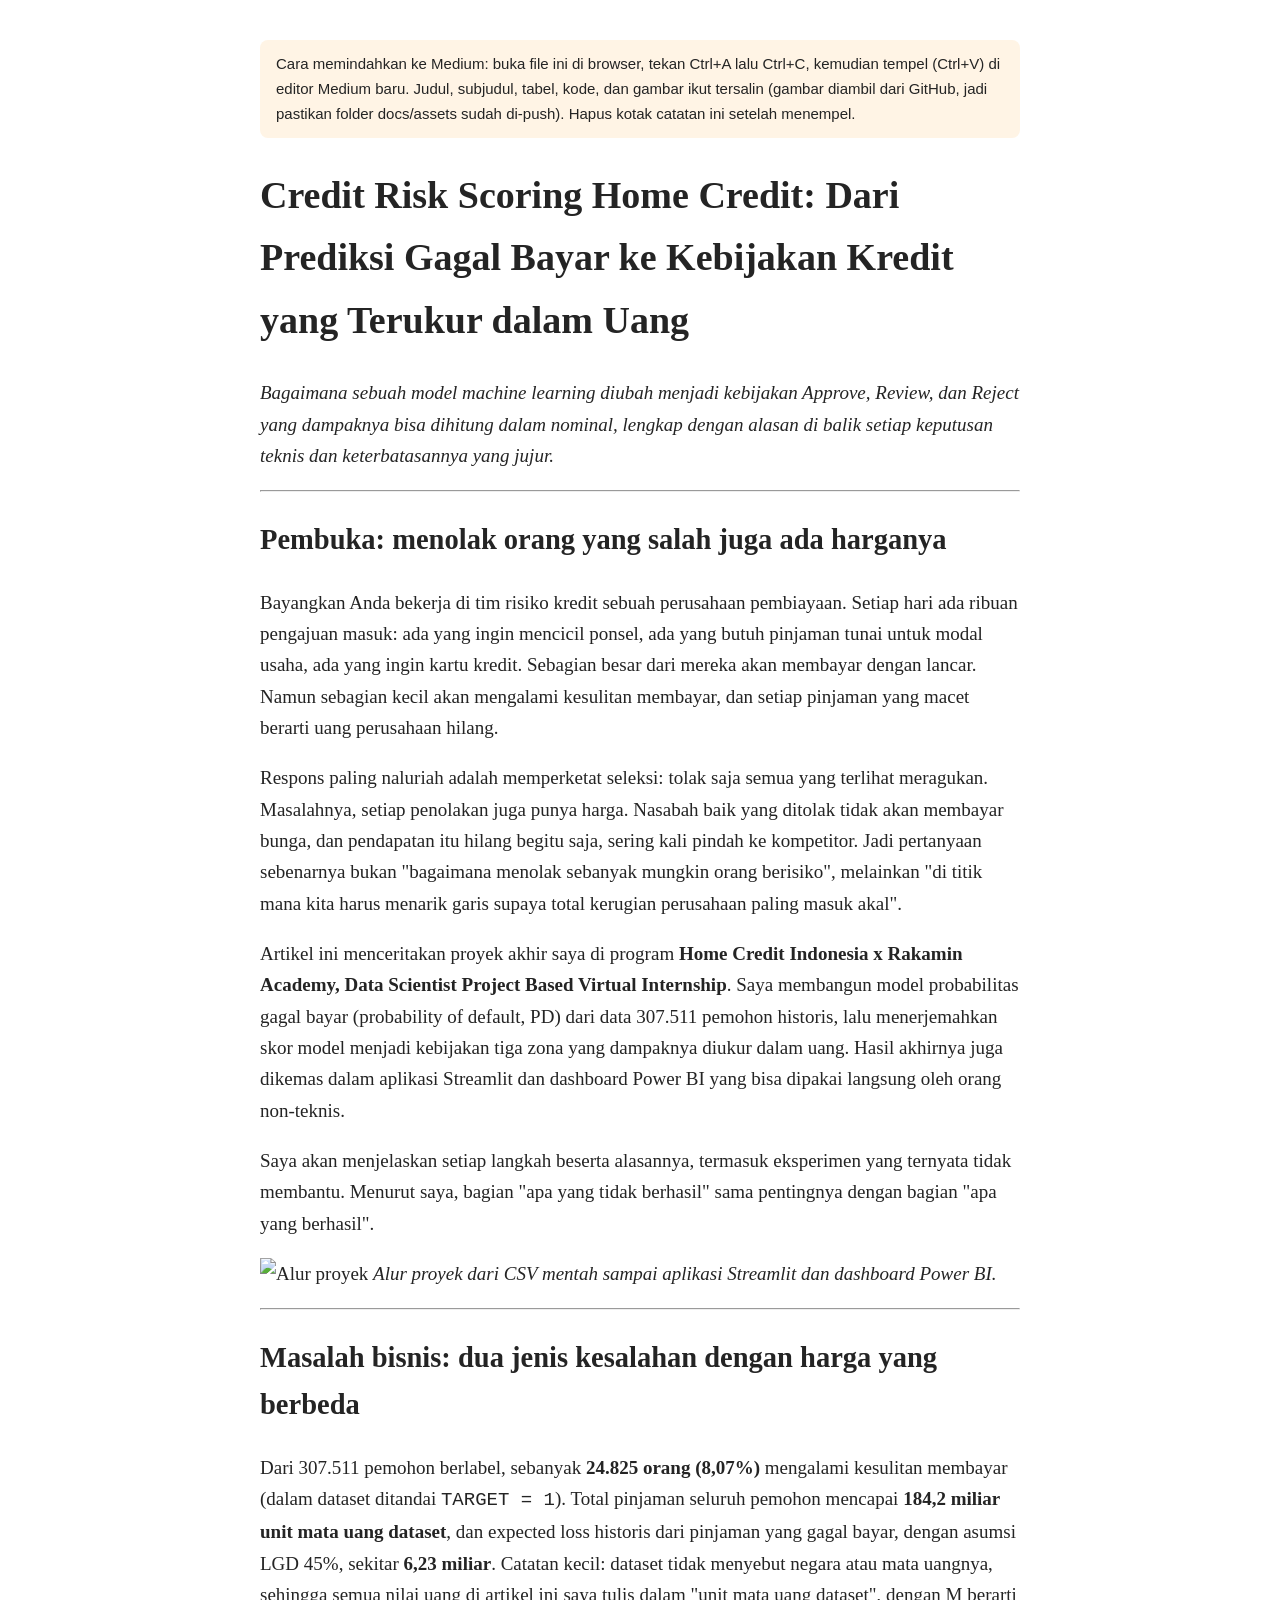
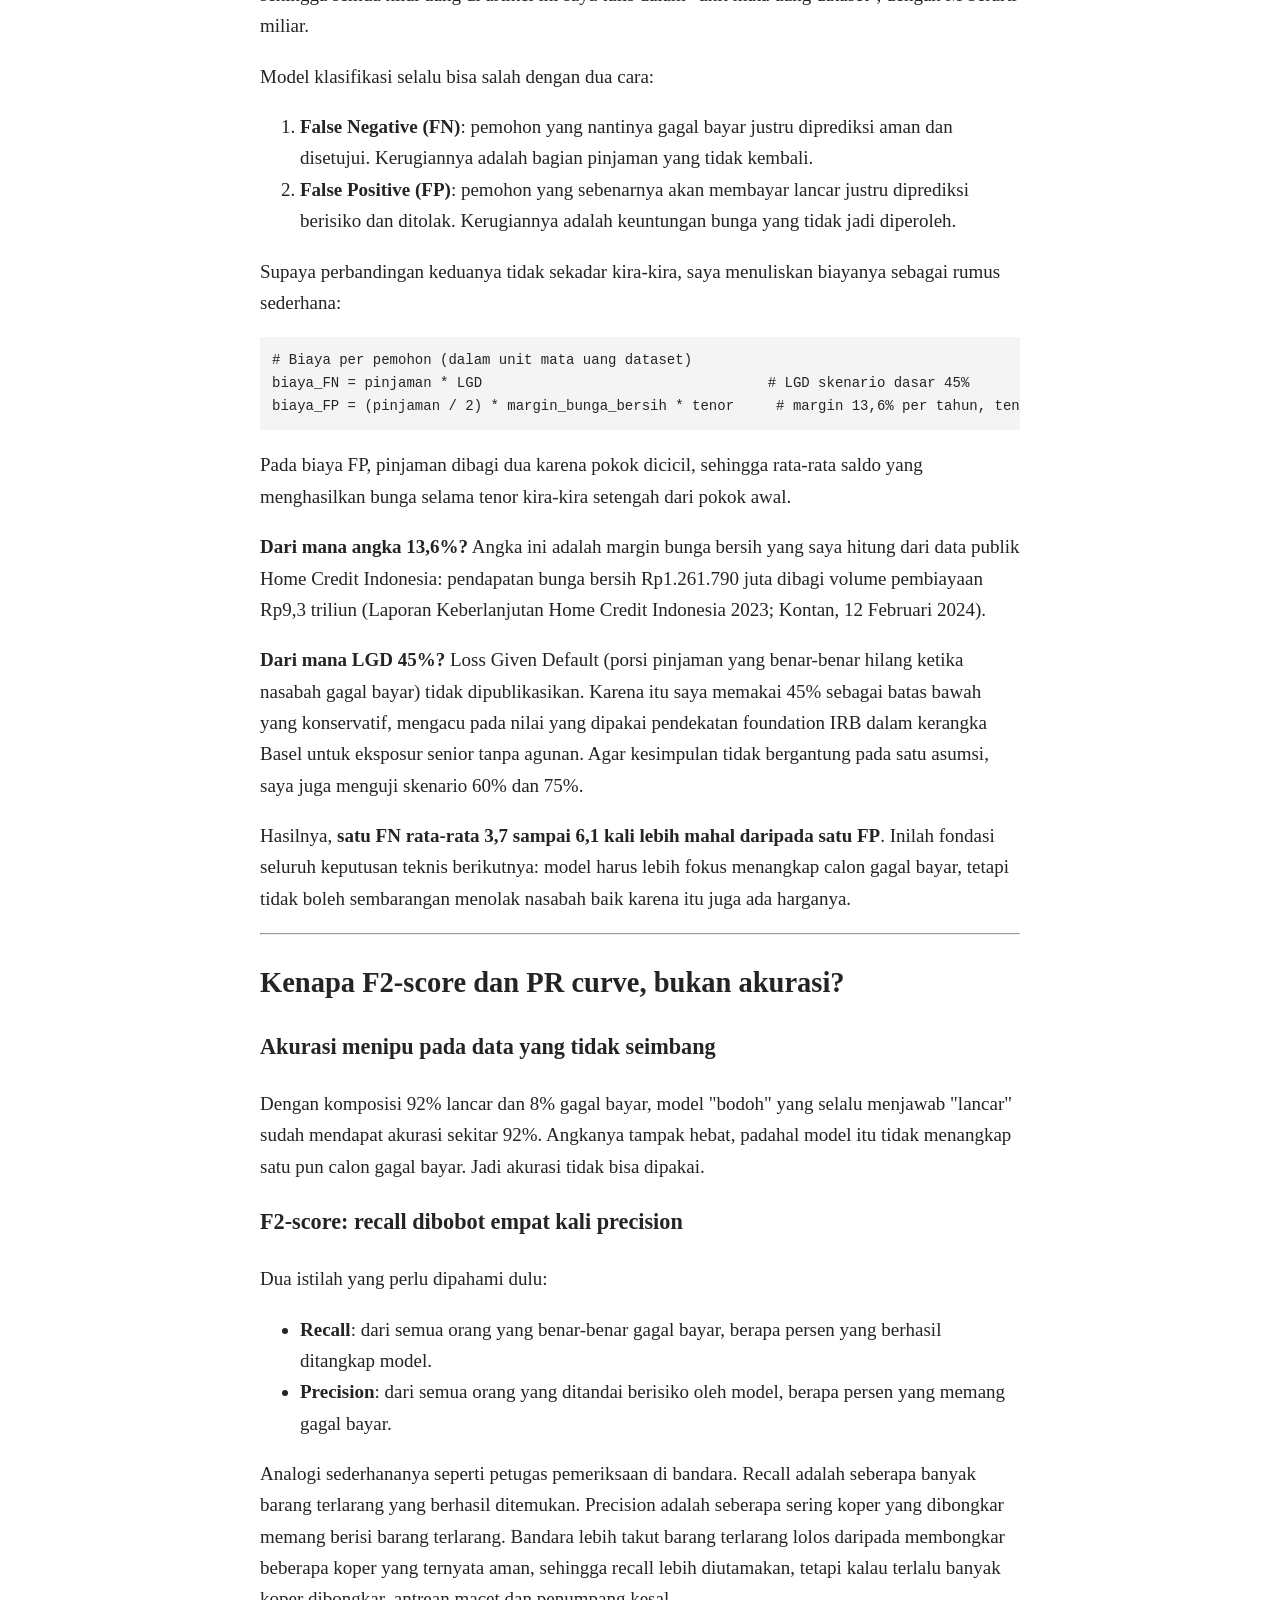
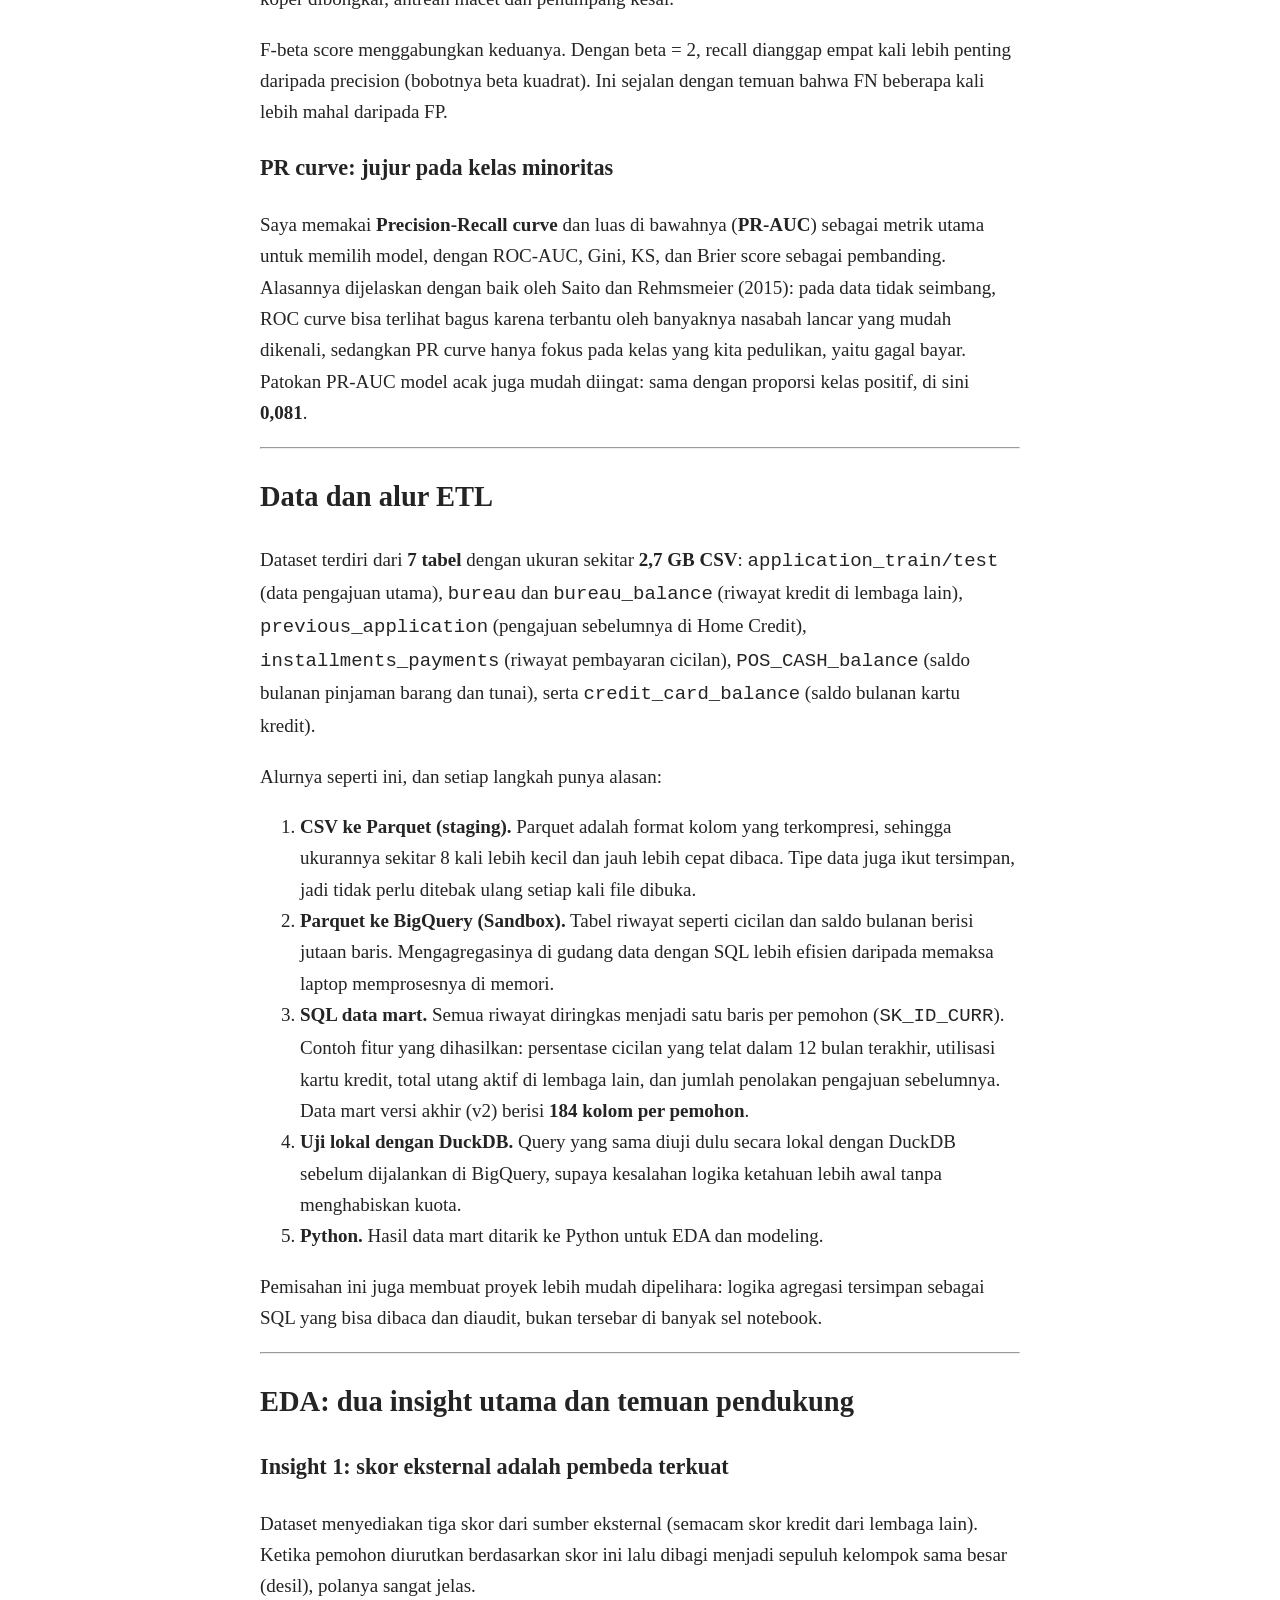
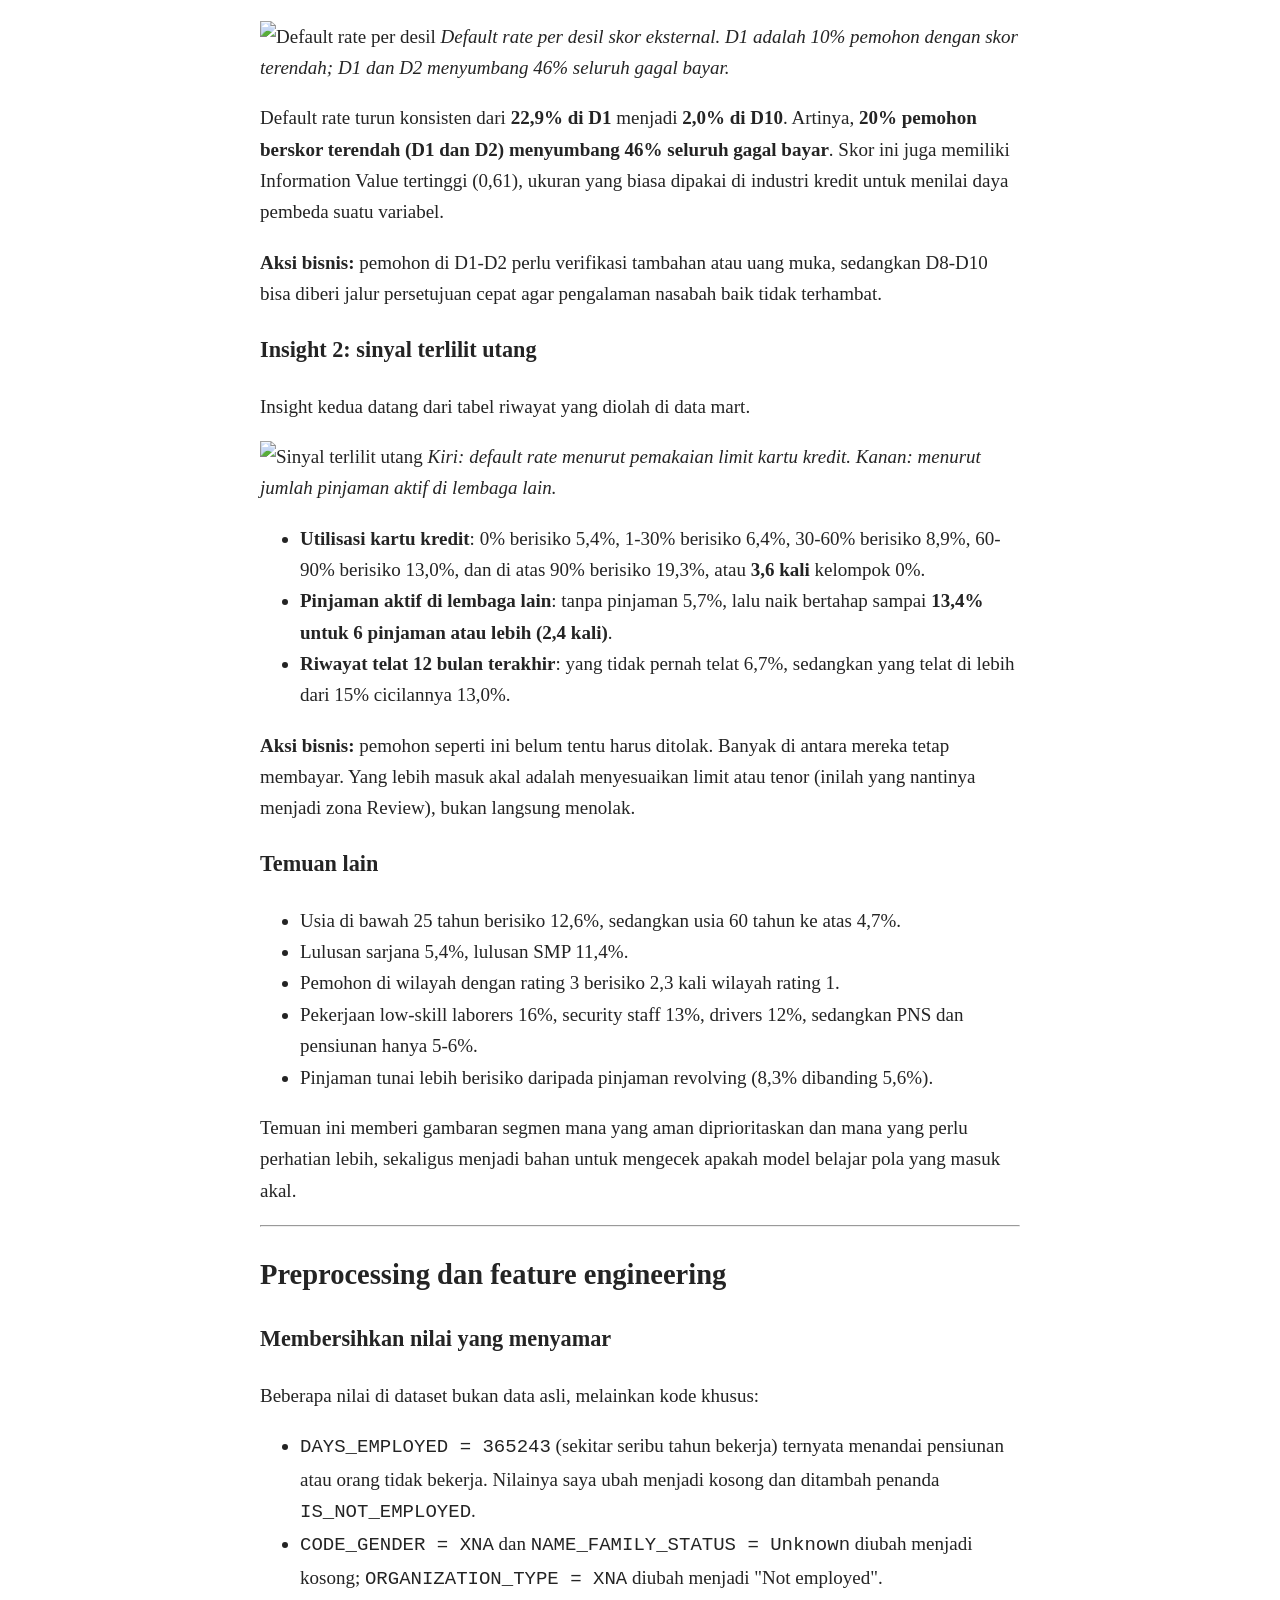
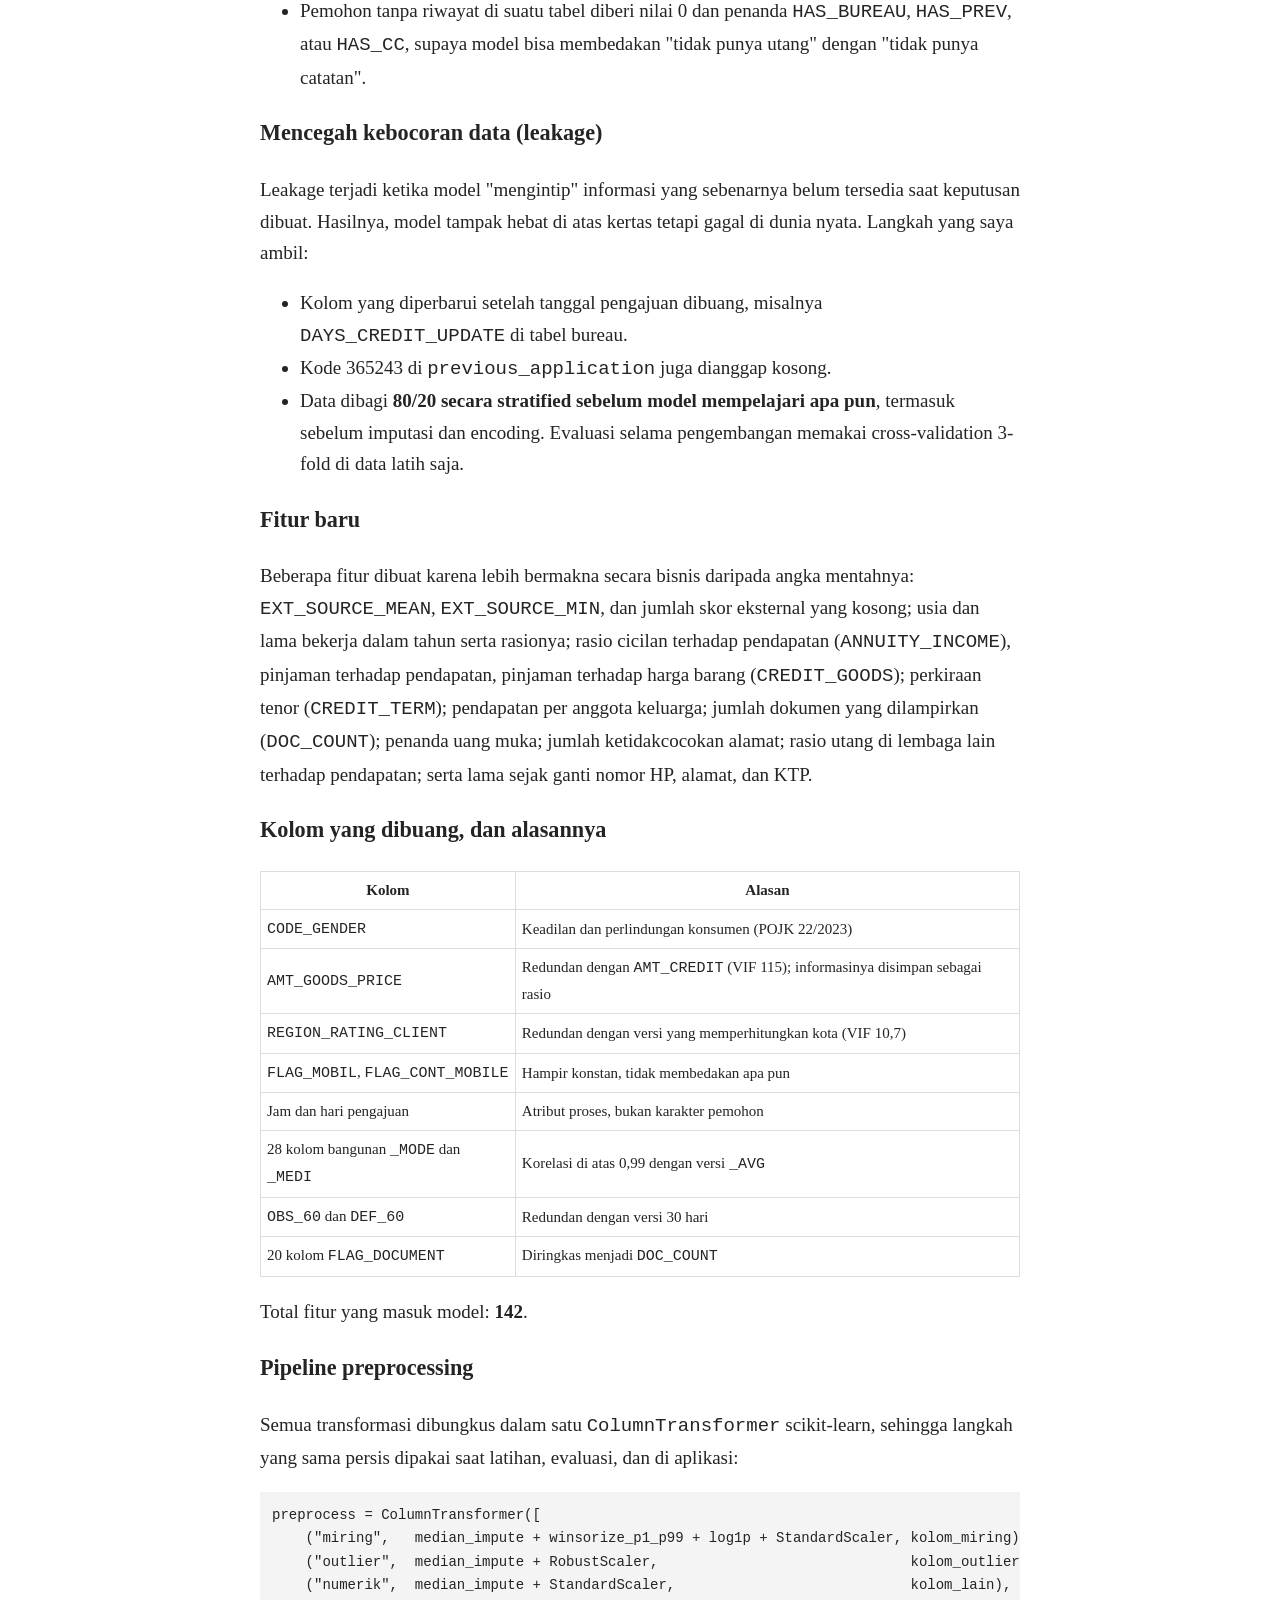
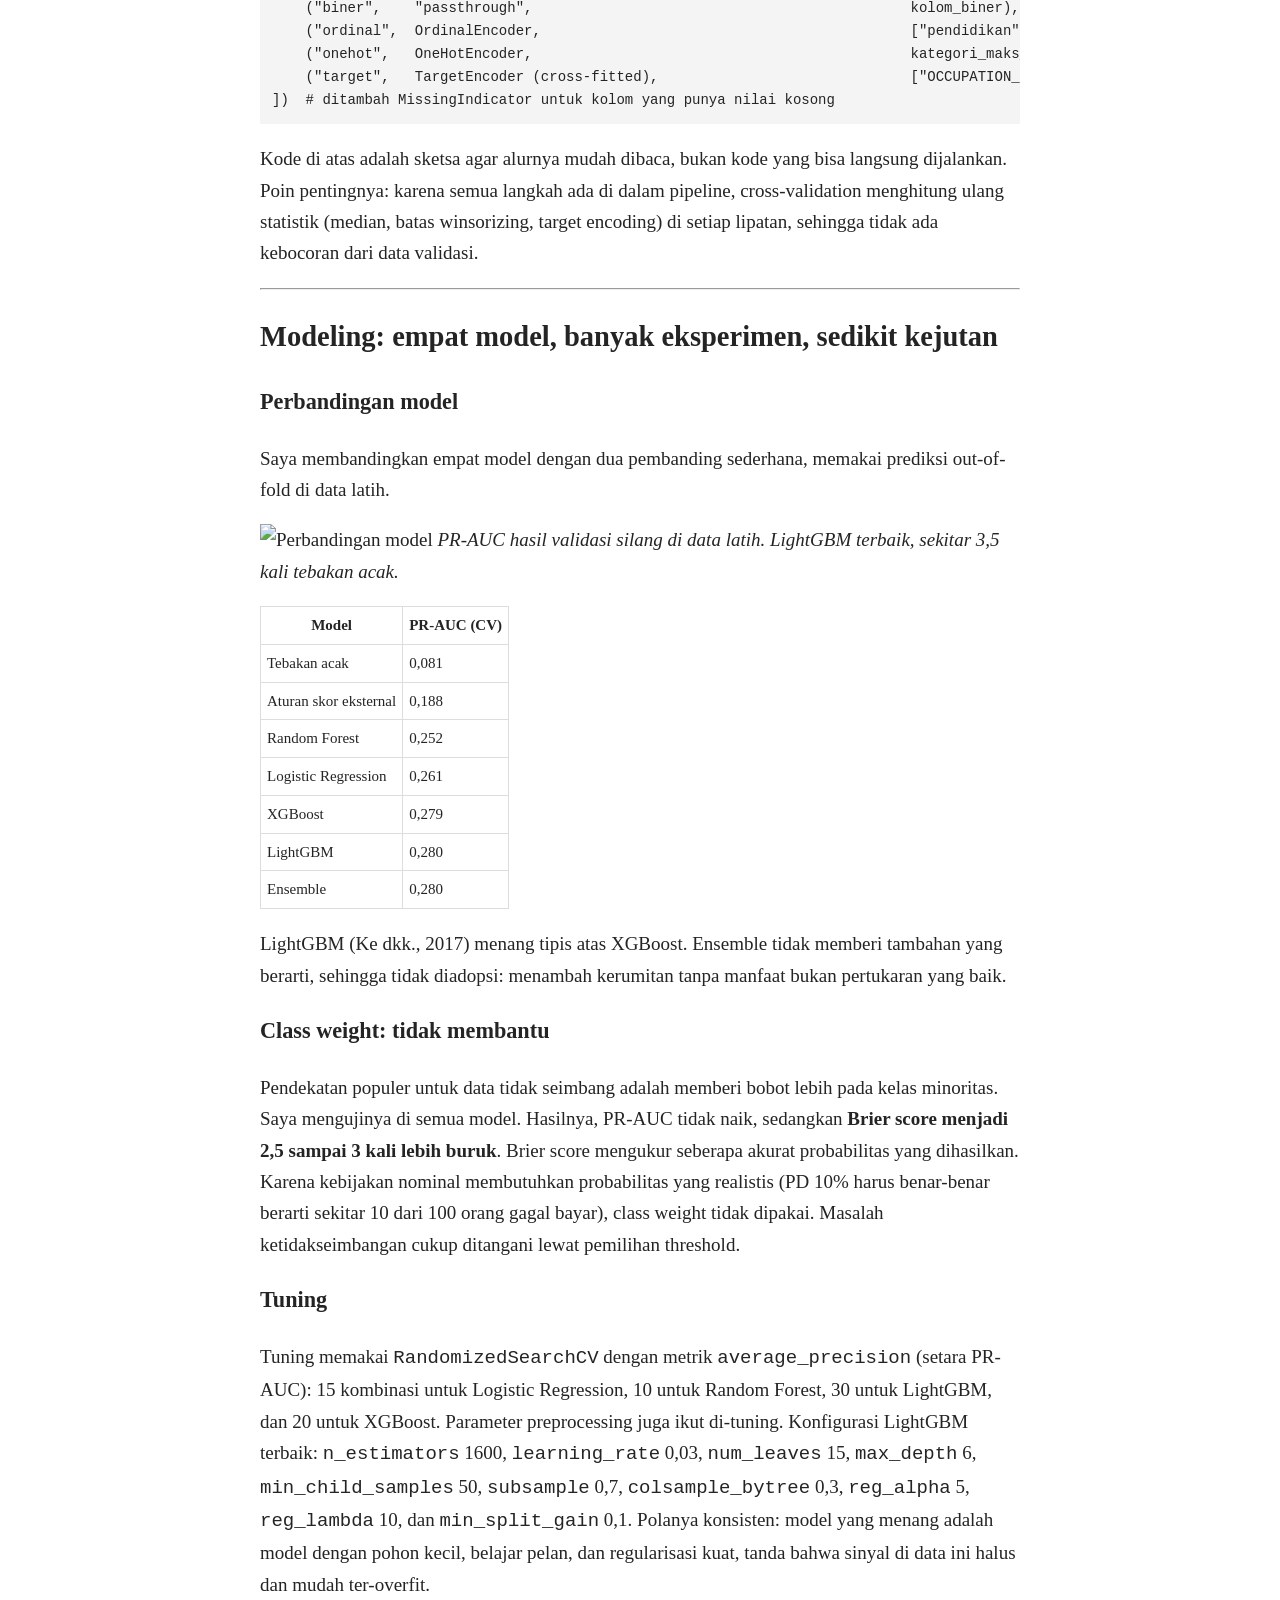
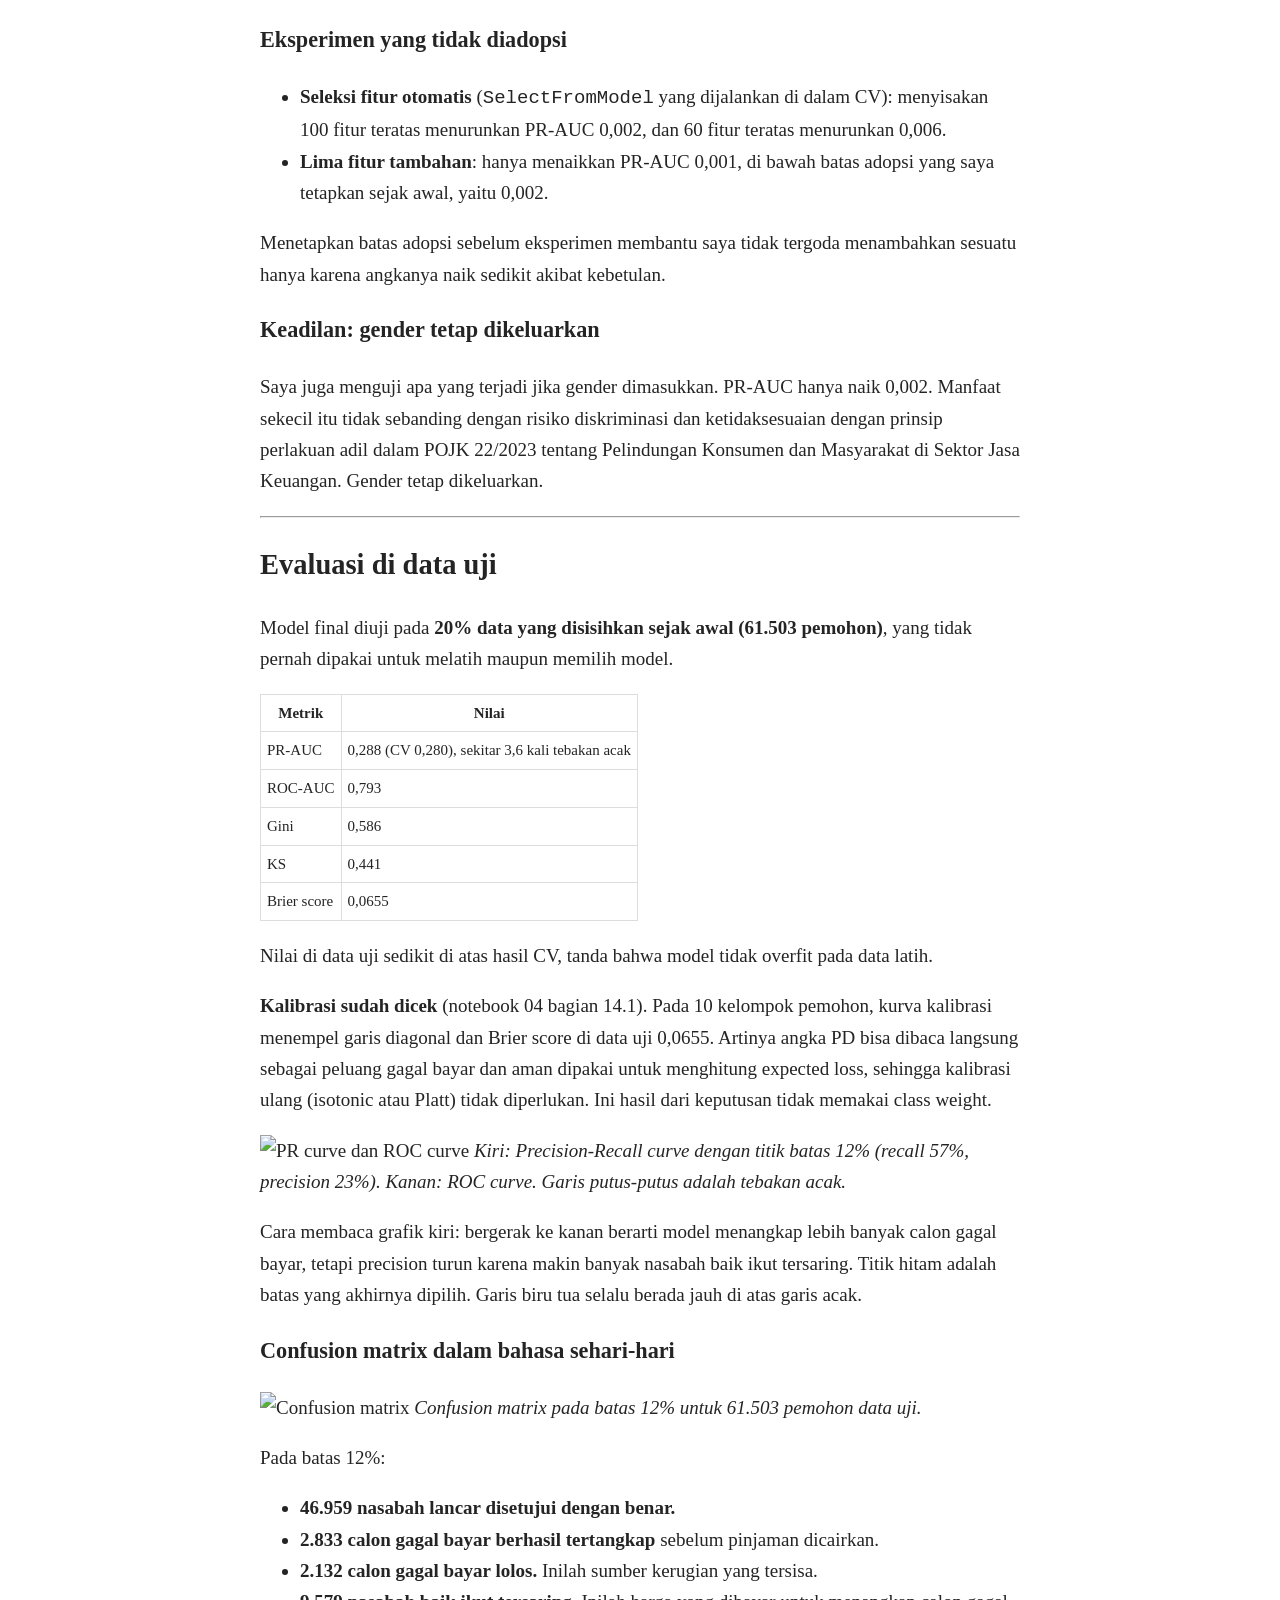
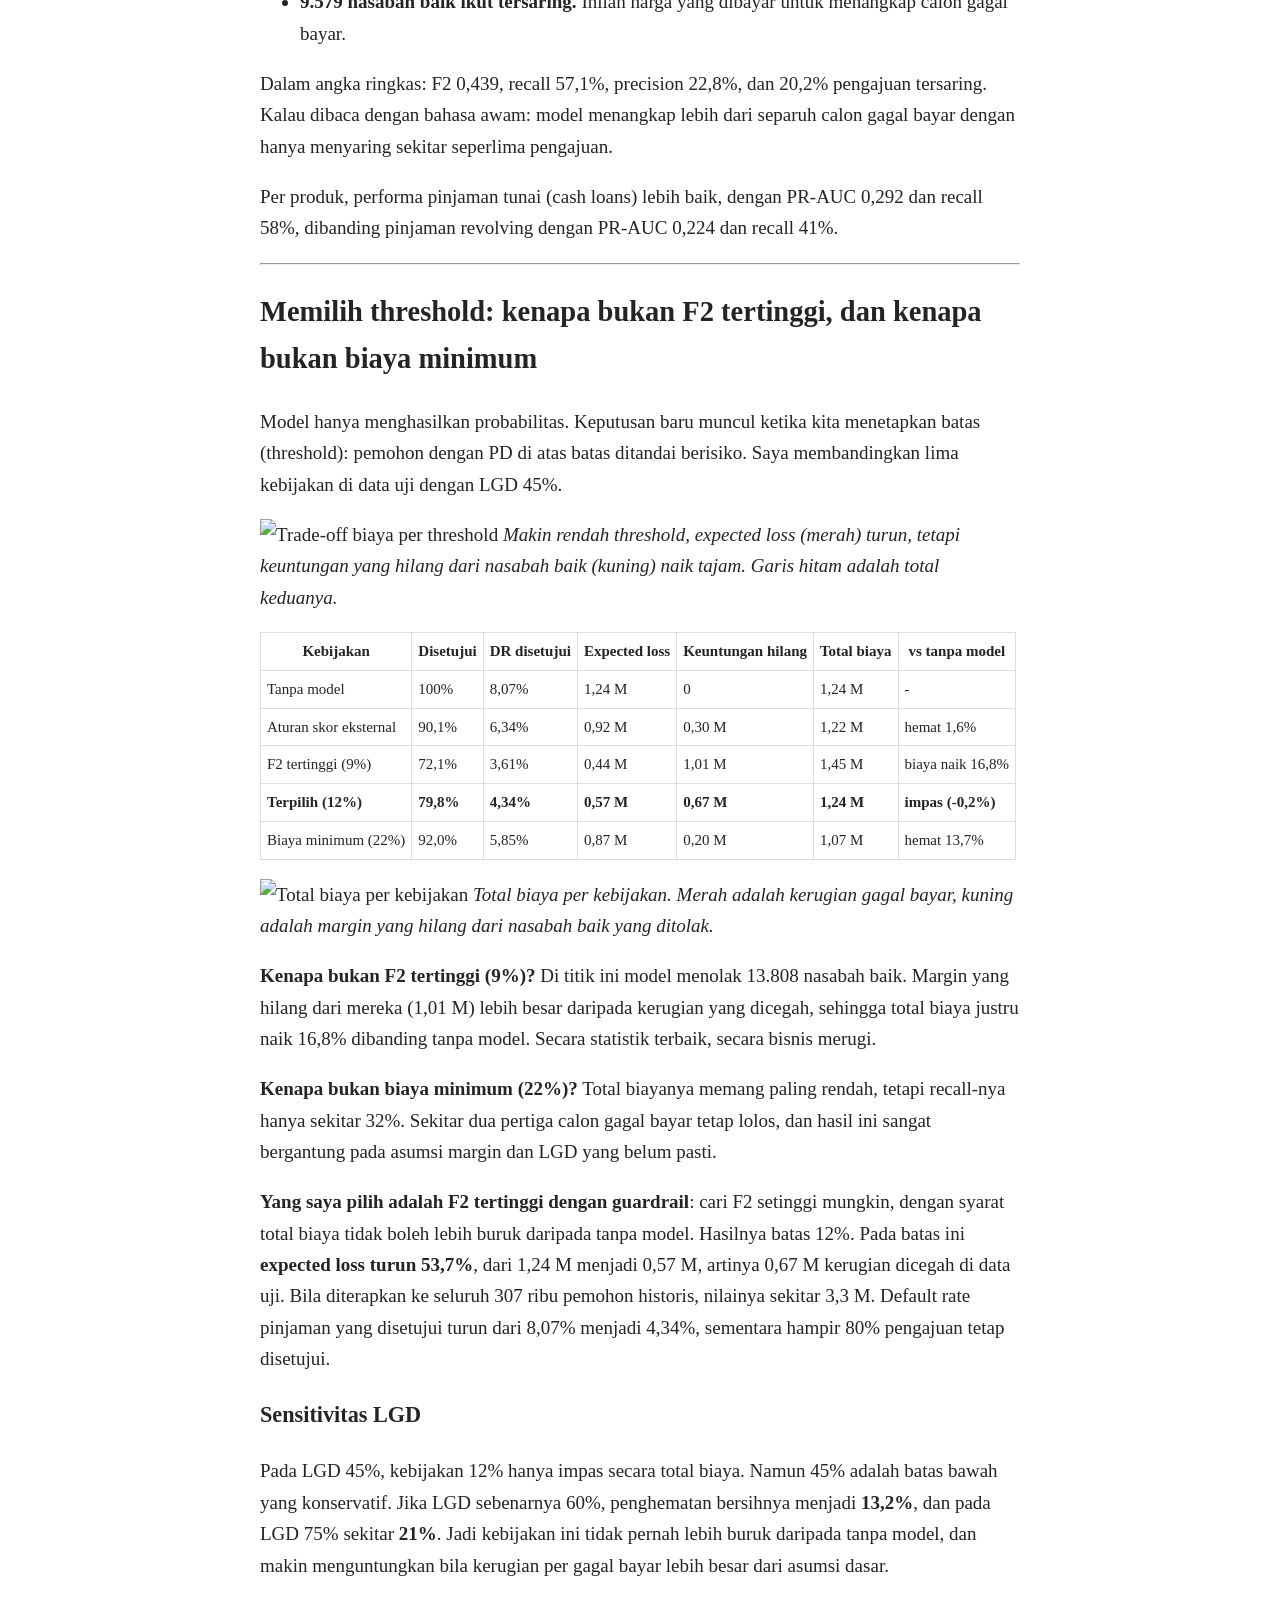
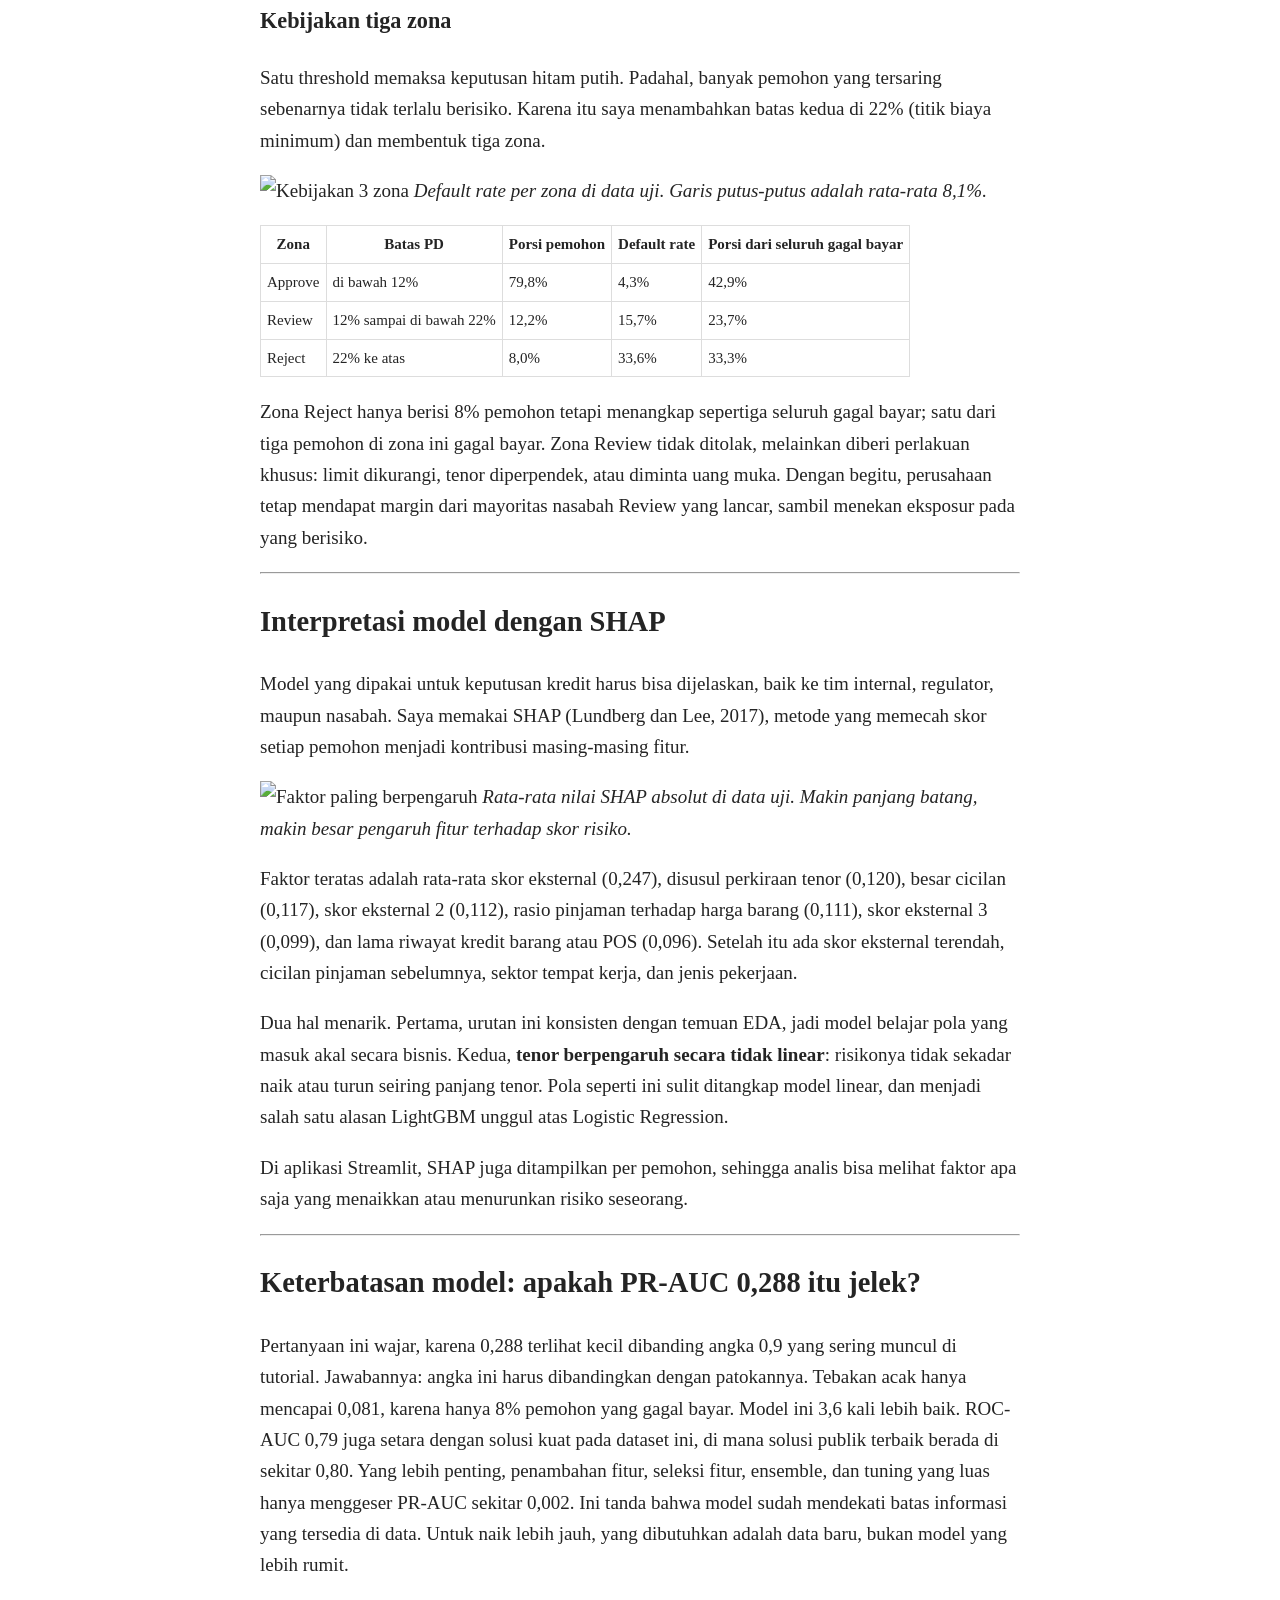
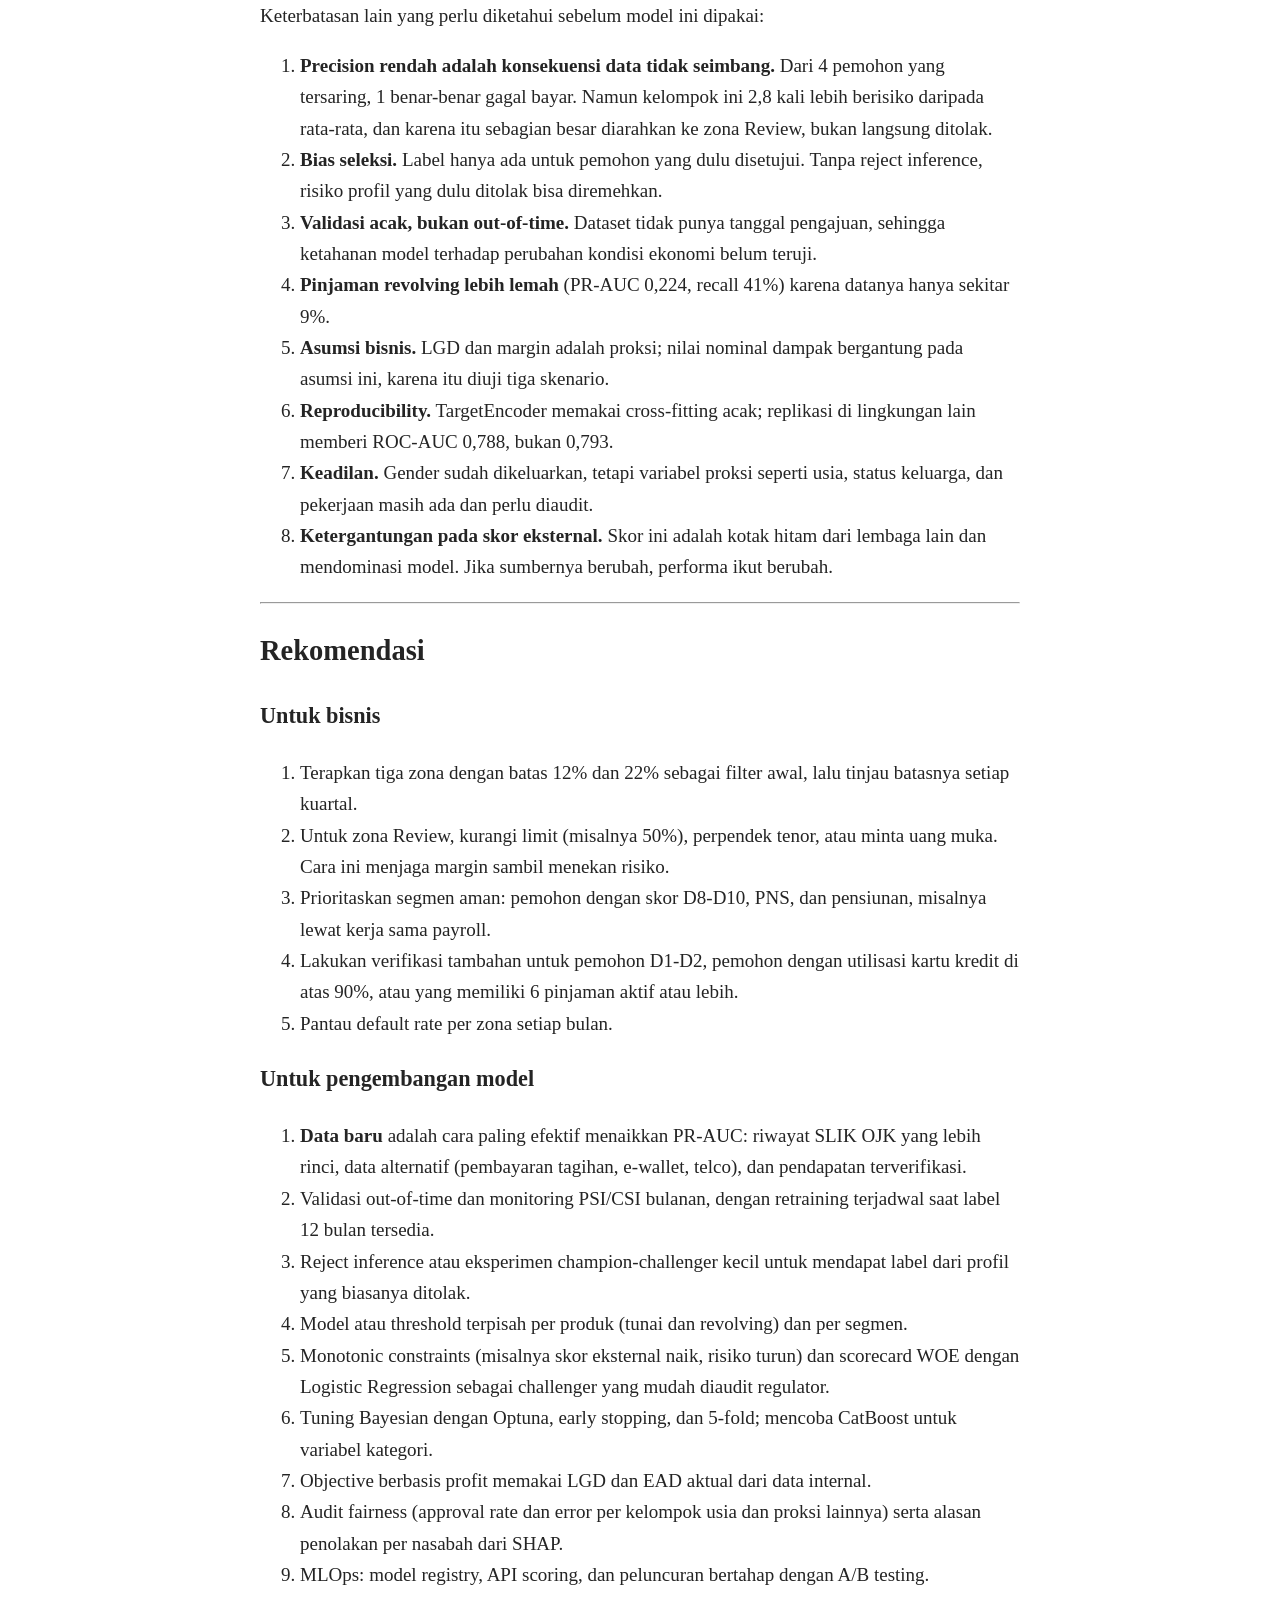
==== docs_build/medium_article.html @ a904c274 "Perbaiki warna visual, kamus istilah, dashboard, dan dokumentasi" ====
<!doctype html><html lang="id"><head><meta charset="utf-8"><meta name="viewport" content="width=device-width,initial-scale=1">
<title>Artikel Medium - Credit Risk Scoring</title><style>body{max-width:760px;margin:40px auto;padding:0 16px;font-family:Georgia,serif;font-size:19px;line-height:1.65;color:#242424}
img{max-width:100%}table{border-collapse:collapse;font-size:15px}td,th{border:1px solid #ddd;padding:6px}pre{background:#f4f4f4;padding:12px;overflow:auto;font-size:14px}
.note{background:#fff4e5;padding:12px 16px;border-radius:8px;font-family:Arial,sans-serif;font-size:15px}</style></head><body>
<div class="note">Cara memindahkan ke Medium: buka file ini di browser, tekan Ctrl+A lalu Ctrl+C, kemudian tempel (Ctrl+V) di editor Medium baru. Judul, subjudul, tabel, kode, dan gambar ikut tersalin (gambar diambil dari GitHub, jadi pastikan folder docs/assets sudah di-push). Hapus kotak catatan ini setelah menempel.</div>
<h1>Credit Risk Scoring Home Credit: Dari Prediksi Gagal Bayar ke Kebijakan Kredit yang Terukur dalam Uang</h1>
<p><em>Bagaimana sebuah model machine learning diubah menjadi kebijakan Approve, Review, dan Reject yang dampaknya bisa dihitung dalam nominal, lengkap dengan alasan di balik setiap keputusan teknis dan keterbatasannya yang jujur.</em></p>
<hr />
<h2>Pembuka: menolak orang yang salah juga ada harganya</h2>
<p>Bayangkan Anda bekerja di tim risiko kredit sebuah perusahaan pembiayaan. Setiap hari ada ribuan pengajuan masuk: ada yang ingin mencicil ponsel, ada yang butuh pinjaman tunai untuk modal usaha, ada yang ingin kartu kredit. Sebagian besar dari mereka akan membayar dengan lancar. Namun sebagian kecil akan mengalami kesulitan membayar, dan setiap pinjaman yang macet berarti uang perusahaan hilang.</p>
<p>Respons paling naluriah adalah memperketat seleksi: tolak saja semua yang terlihat meragukan. Masalahnya, setiap penolakan juga punya harga. Nasabah baik yang ditolak tidak akan membayar bunga, dan pendapatan itu hilang begitu saja, sering kali pindah ke kompetitor. Jadi pertanyaan sebenarnya bukan "bagaimana menolak sebanyak mungkin orang berisiko", melainkan "di titik mana kita harus menarik garis supaya total kerugian perusahaan paling masuk akal".</p>
<p>Artikel ini menceritakan proyek akhir saya di program <strong>Home Credit Indonesia x Rakamin Academy, Data Scientist Project Based Virtual Internship</strong>. Saya membangun model probabilitas gagal bayar (probability of default, PD) dari data 307.511 pemohon historis, lalu menerjemahkan skor model menjadi kebijakan tiga zona yang dampaknya diukur dalam uang. Hasil akhirnya juga dikemas dalam aplikasi Streamlit dan dashboard Power BI yang bisa dipakai langsung oleh orang non-teknis.</p>
<p>Saya akan menjelaskan setiap langkah beserta alasannya, termasuk eksperimen yang ternyata tidak membantu. Menurut saya, bagian "apa yang tidak berhasil" sama pentingnya dengan bagian "apa yang berhasil".</p>
<p><img alt="Alur proyek" src="https://raw.githubusercontent.com/aoramaaulia-collab/home-credit-credit-risk/main/docs/assets/fig_alur.png" />
<em>Alur proyek dari CSV mentah sampai aplikasi Streamlit dan dashboard Power BI.</em></p>
<hr />
<h2>Masalah bisnis: dua jenis kesalahan dengan harga yang berbeda</h2>
<p>Dari 307.511 pemohon berlabel, sebanyak <strong>24.825 orang (8,07%)</strong> mengalami kesulitan membayar (dalam dataset ditandai <code>TARGET = 1</code>). Total pinjaman seluruh pemohon mencapai <strong>184,2 miliar unit mata uang dataset</strong>, dan expected loss historis dari pinjaman yang gagal bayar, dengan asumsi LGD 45%, sekitar <strong>6,23 miliar</strong>. Catatan kecil: dataset tidak menyebut negara atau mata uangnya, sehingga semua nilai uang di artikel ini saya tulis dalam "unit mata uang dataset", dengan M berarti miliar.</p>
<p>Model klasifikasi selalu bisa salah dengan dua cara:</p>
<ol>
<li><strong>False Negative (FN)</strong>: pemohon yang nantinya gagal bayar justru diprediksi aman dan disetujui. Kerugiannya adalah bagian pinjaman yang tidak kembali.</li>
<li><strong>False Positive (FP)</strong>: pemohon yang sebenarnya akan membayar lancar justru diprediksi berisiko dan ditolak. Kerugiannya adalah keuntungan bunga yang tidak jadi diperoleh.</li>
</ol>
<p>Supaya perbandingan keduanya tidak sekadar kira-kira, saya menuliskan biayanya sebagai rumus sederhana:</p>
<pre><code class="language-python"># Biaya per pemohon (dalam unit mata uang dataset)
biaya_FN = pinjaman * LGD                                  # LGD skenario dasar 45%
biaya_FP = (pinjaman / 2) * margin_bunga_bersih * tenor     # margin 13,6% per tahun, tenor dalam tahun
</code></pre>
<p>Pada biaya FP, pinjaman dibagi dua karena pokok dicicil, sehingga rata-rata saldo yang menghasilkan bunga selama tenor kira-kira setengah dari pokok awal.</p>
<p><strong>Dari mana angka 13,6%?</strong> Angka ini adalah margin bunga bersih yang saya hitung dari data publik Home Credit Indonesia: pendapatan bunga bersih Rp1.261.790 juta dibagi volume pembiayaan Rp9,3 triliun (Laporan Keberlanjutan Home Credit Indonesia 2023; Kontan, 12 Februari 2024).</p>
<p><strong>Dari mana LGD 45%?</strong> Loss Given Default (porsi pinjaman yang benar-benar hilang ketika nasabah gagal bayar) tidak dipublikasikan. Karena itu saya memakai 45% sebagai batas bawah yang konservatif, mengacu pada nilai yang dipakai pendekatan foundation IRB dalam kerangka Basel untuk eksposur senior tanpa agunan. Agar kesimpulan tidak bergantung pada satu asumsi, saya juga menguji skenario 60% dan 75%.</p>
<p>Hasilnya, <strong>satu FN rata-rata 3,7 sampai 6,1 kali lebih mahal daripada satu FP</strong>. Inilah fondasi seluruh keputusan teknis berikutnya: model harus lebih fokus menangkap calon gagal bayar, tetapi tidak boleh sembarangan menolak nasabah baik karena itu juga ada harganya.</p>
<hr />
<h2>Kenapa F2-score dan PR curve, bukan akurasi?</h2>
<h3>Akurasi menipu pada data yang tidak seimbang</h3>
<p>Dengan komposisi 92% lancar dan 8% gagal bayar, model "bodoh" yang selalu menjawab "lancar" sudah mendapat akurasi sekitar 92%. Angkanya tampak hebat, padahal model itu tidak menangkap satu pun calon gagal bayar. Jadi akurasi tidak bisa dipakai.</p>
<h3>F2-score: recall dibobot empat kali precision</h3>
<p>Dua istilah yang perlu dipahami dulu:</p>
<ul>
<li><strong>Recall</strong>: dari semua orang yang benar-benar gagal bayar, berapa persen yang berhasil ditangkap model.</li>
<li><strong>Precision</strong>: dari semua orang yang ditandai berisiko oleh model, berapa persen yang memang gagal bayar.</li>
</ul>
<p>Analogi sederhananya seperti petugas pemeriksaan di bandara. Recall adalah seberapa banyak barang terlarang yang berhasil ditemukan. Precision adalah seberapa sering koper yang dibongkar memang berisi barang terlarang. Bandara lebih takut barang terlarang lolos daripada membongkar beberapa koper yang ternyata aman, sehingga recall lebih diutamakan, tetapi kalau terlalu banyak koper dibongkar, antrean macet dan penumpang kesal.</p>
<p>F-beta score menggabungkan keduanya. Dengan beta = 2, recall dianggap empat kali lebih penting daripada precision (bobotnya beta kuadrat). Ini sejalan dengan temuan bahwa FN beberapa kali lebih mahal daripada FP.</p>
<h3>PR curve: jujur pada kelas minoritas</h3>
<p>Saya memakai <strong>Precision-Recall curve</strong> dan luas di bawahnya (<strong>PR-AUC</strong>) sebagai metrik utama untuk memilih model, dengan ROC-AUC, Gini, KS, dan Brier score sebagai pembanding. Alasannya dijelaskan dengan baik oleh Saito dan Rehmsmeier (2015): pada data tidak seimbang, ROC curve bisa terlihat bagus karena terbantu oleh banyaknya nasabah lancar yang mudah dikenali, sedangkan PR curve hanya fokus pada kelas yang kita pedulikan, yaitu gagal bayar. Patokan PR-AUC model acak juga mudah diingat: sama dengan proporsi kelas positif, di sini <strong>0,081</strong>.</p>
<hr />
<h2>Data dan alur ETL</h2>
<p>Dataset terdiri dari <strong>7 tabel</strong> dengan ukuran sekitar <strong>2,7 GB CSV</strong>: <code>application_train/test</code> (data pengajuan utama), <code>bureau</code> dan <code>bureau_balance</code> (riwayat kredit di lembaga lain), <code>previous_application</code> (pengajuan sebelumnya di Home Credit), <code>installments_payments</code> (riwayat pembayaran cicilan), <code>POS_CASH_balance</code> (saldo bulanan pinjaman barang dan tunai), serta <code>credit_card_balance</code> (saldo bulanan kartu kredit).</p>
<p>Alurnya seperti ini, dan setiap langkah punya alasan:</p>
<ol>
<li><strong>CSV ke Parquet (staging).</strong> Parquet adalah format kolom yang terkompresi, sehingga ukurannya sekitar 8 kali lebih kecil dan jauh lebih cepat dibaca. Tipe data juga ikut tersimpan, jadi tidak perlu ditebak ulang setiap kali file dibuka.</li>
<li><strong>Parquet ke BigQuery (Sandbox).</strong> Tabel riwayat seperti cicilan dan saldo bulanan berisi jutaan baris. Mengagregasinya di gudang data dengan SQL lebih efisien daripada memaksa laptop memprosesnya di memori.</li>
<li><strong>SQL data mart.</strong> Semua riwayat diringkas menjadi satu baris per pemohon (<code>SK_ID_CURR</code>). Contoh fitur yang dihasilkan: persentase cicilan yang telat dalam 12 bulan terakhir, utilisasi kartu kredit, total utang aktif di lembaga lain, dan jumlah penolakan pengajuan sebelumnya. Data mart versi akhir (v2) berisi <strong>184 kolom per pemohon</strong>.</li>
<li><strong>Uji lokal dengan DuckDB.</strong> Query yang sama diuji dulu secara lokal dengan DuckDB sebelum dijalankan di BigQuery, supaya kesalahan logika ketahuan lebih awal tanpa menghabiskan kuota.</li>
<li><strong>Python.</strong> Hasil data mart ditarik ke Python untuk EDA dan modeling.</li>
</ol>
<p>Pemisahan ini juga membuat proyek lebih mudah dipelihara: logika agregasi tersimpan sebagai SQL yang bisa dibaca dan diaudit, bukan tersebar di banyak sel notebook.</p>
<hr />
<h2>EDA: dua insight utama dan temuan pendukung</h2>
<h3>Insight 1: skor eksternal adalah pembeda terkuat</h3>
<p>Dataset menyediakan tiga skor dari sumber eksternal (semacam skor kredit dari lembaga lain). Ketika pemohon diurutkan berdasarkan skor ini lalu dibagi menjadi sepuluh kelompok sama besar (desil), polanya sangat jelas.</p>
<p><img alt="Default rate per desil" src="https://raw.githubusercontent.com/aoramaaulia-collab/home-credit-credit-risk/main/docs/assets/fig_desil.png" />
<em>Default rate per desil skor eksternal. D1 adalah 10% pemohon dengan skor terendah; D1 dan D2 menyumbang 46% seluruh gagal bayar.</em></p>
<p>Default rate turun konsisten dari <strong>22,9% di D1</strong> menjadi <strong>2,0% di D10</strong>. Artinya, <strong>20% pemohon berskor terendah (D1 dan D2) menyumbang 46% seluruh gagal bayar</strong>. Skor ini juga memiliki Information Value tertinggi (0,61), ukuran yang biasa dipakai di industri kredit untuk menilai daya pembeda suatu variabel.</p>
<p><strong>Aksi bisnis:</strong> pemohon di D1-D2 perlu verifikasi tambahan atau uang muka, sedangkan D8-D10 bisa diberi jalur persetujuan cepat agar pengalaman nasabah baik tidak terhambat.</p>
<h3>Insight 2: sinyal terlilit utang</h3>
<p>Insight kedua datang dari tabel riwayat yang diolah di data mart.</p>
<p><img alt="Sinyal terlilit utang" src="https://raw.githubusercontent.com/aoramaaulia-collab/home-credit-credit-risk/main/docs/assets/fig_utang.png" />
<em>Kiri: default rate menurut pemakaian limit kartu kredit. Kanan: menurut jumlah pinjaman aktif di lembaga lain.</em></p>
<ul>
<li><strong>Utilisasi kartu kredit</strong>: 0% berisiko 5,4%, 1-30% berisiko 6,4%, 30-60% berisiko 8,9%, 60-90% berisiko 13,0%, dan di atas 90% berisiko 19,3%, atau <strong>3,6 kali</strong> kelompok 0%.</li>
<li><strong>Pinjaman aktif di lembaga lain</strong>: tanpa pinjaman 5,7%, lalu naik bertahap sampai <strong>13,4% untuk 6 pinjaman atau lebih (2,4 kali)</strong>.</li>
<li><strong>Riwayat telat 12 bulan terakhir</strong>: yang tidak pernah telat 6,7%, sedangkan yang telat di lebih dari 15% cicilannya 13,0%.</li>
</ul>
<p><strong>Aksi bisnis:</strong> pemohon seperti ini belum tentu harus ditolak. Banyak di antara mereka tetap membayar. Yang lebih masuk akal adalah menyesuaikan limit atau tenor (inilah yang nantinya menjadi zona Review), bukan langsung menolak.</p>
<h3>Temuan lain</h3>
<ul>
<li>Usia di bawah 25 tahun berisiko 12,6%, sedangkan usia 60 tahun ke atas 4,7%.</li>
<li>Lulusan sarjana 5,4%, lulusan SMP 11,4%.</li>
<li>Pemohon di wilayah dengan rating 3 berisiko 2,3 kali wilayah rating 1.</li>
<li>Pekerjaan low-skill laborers 16%, security staff 13%, drivers 12%, sedangkan PNS dan pensiunan hanya 5-6%.</li>
<li>Pinjaman tunai lebih berisiko daripada pinjaman revolving (8,3% dibanding 5,6%).</li>
</ul>
<p>Temuan ini memberi gambaran segmen mana yang aman diprioritaskan dan mana yang perlu perhatian lebih, sekaligus menjadi bahan untuk mengecek apakah model belajar pola yang masuk akal.</p>
<hr />
<h2>Preprocessing dan feature engineering</h2>
<h3>Membersihkan nilai yang menyamar</h3>
<p>Beberapa nilai di dataset bukan data asli, melainkan kode khusus:</p>
<ul>
<li><code>DAYS_EMPLOYED = 365243</code> (sekitar seribu tahun bekerja) ternyata menandai pensiunan atau orang tidak bekerja. Nilainya saya ubah menjadi kosong dan ditambah penanda <code>IS_NOT_EMPLOYED</code>.</li>
<li><code>CODE_GENDER = XNA</code> dan <code>NAME_FAMILY_STATUS = Unknown</code> diubah menjadi kosong; <code>ORGANIZATION_TYPE = XNA</code> diubah menjadi "Not employed".</li>
<li>Pemohon tanpa riwayat di suatu tabel diberi nilai 0 dan penanda <code>HAS_BUREAU</code>, <code>HAS_PREV</code>, atau <code>HAS_CC</code>, supaya model bisa membedakan "tidak punya utang" dengan "tidak punya catatan".</li>
</ul>
<h3>Mencegah kebocoran data (leakage)</h3>
<p>Leakage terjadi ketika model "mengintip" informasi yang sebenarnya belum tersedia saat keputusan dibuat. Hasilnya, model tampak hebat di atas kertas tetapi gagal di dunia nyata. Langkah yang saya ambil:</p>
<ul>
<li>Kolom yang diperbarui setelah tanggal pengajuan dibuang, misalnya <code>DAYS_CREDIT_UPDATE</code> di tabel bureau.</li>
<li>Kode 365243 di <code>previous_application</code> juga dianggap kosong.</li>
<li>Data dibagi <strong>80/20 secara stratified sebelum model mempelajari apa pun</strong>, termasuk sebelum imputasi dan encoding. Evaluasi selama pengembangan memakai cross-validation 3-fold di data latih saja.</li>
</ul>
<h3>Fitur baru</h3>
<p>Beberapa fitur dibuat karena lebih bermakna secara bisnis daripada angka mentahnya: <code>EXT_SOURCE_MEAN</code>, <code>EXT_SOURCE_MIN</code>, dan jumlah skor eksternal yang kosong; usia dan lama bekerja dalam tahun serta rasionya; rasio cicilan terhadap pendapatan (<code>ANNUITY_INCOME</code>), pinjaman terhadap pendapatan, pinjaman terhadap harga barang (<code>CREDIT_GOODS</code>); perkiraan tenor (<code>CREDIT_TERM</code>); pendapatan per anggota keluarga; jumlah dokumen yang dilampirkan (<code>DOC_COUNT</code>); penanda uang muka; jumlah ketidakcocokan alamat; rasio utang di lembaga lain terhadap pendapatan; serta lama sejak ganti nomor HP, alamat, dan KTP.</p>
<h3>Kolom yang dibuang, dan alasannya</h3>
<table>
<thead>
<tr>
<th>Kolom</th>
<th>Alasan</th>
</tr>
</thead>
<tbody>
<tr>
<td><code>CODE_GENDER</code></td>
<td>Keadilan dan perlindungan konsumen (POJK 22/2023)</td>
</tr>
<tr>
<td><code>AMT_GOODS_PRICE</code></td>
<td>Redundan dengan <code>AMT_CREDIT</code> (VIF 115); informasinya disimpan sebagai rasio</td>
</tr>
<tr>
<td><code>REGION_RATING_CLIENT</code></td>
<td>Redundan dengan versi yang memperhitungkan kota (VIF 10,7)</td>
</tr>
<tr>
<td><code>FLAG_MOBIL</code>, <code>FLAG_CONT_MOBILE</code></td>
<td>Hampir konstan, tidak membedakan apa pun</td>
</tr>
<tr>
<td>Jam dan hari pengajuan</td>
<td>Atribut proses, bukan karakter pemohon</td>
</tr>
<tr>
<td>28 kolom bangunan <code>_MODE</code> dan <code>_MEDI</code></td>
<td>Korelasi di atas 0,99 dengan versi <code>_AVG</code></td>
</tr>
<tr>
<td><code>OBS_60</code> dan <code>DEF_60</code></td>
<td>Redundan dengan versi 30 hari</td>
</tr>
<tr>
<td>20 kolom <code>FLAG_DOCUMENT</code></td>
<td>Diringkas menjadi <code>DOC_COUNT</code></td>
</tr>
</tbody>
</table>
<p>Total fitur yang masuk model: <strong>142</strong>.</p>
<h3>Pipeline preprocessing</h3>
<p>Semua transformasi dibungkus dalam satu <code>ColumnTransformer</code> scikit-learn, sehingga langkah yang sama persis dipakai saat latihan, evaluasi, dan di aplikasi:</p>
<pre><code class="language-python">preprocess = ColumnTransformer([
    (&quot;miring&quot;,   median_impute + winsorize_p1_p99 + log1p + StandardScaler, kolom_miring),
    (&quot;outlier&quot;,  median_impute + RobustScaler,                              kolom_outlier),
    (&quot;numerik&quot;,  median_impute + StandardScaler,                            kolom_lain),
    (&quot;biner&quot;,    &quot;passthrough&quot;,                                             kolom_biner),
    (&quot;ordinal&quot;,  OrdinalEncoder,                                            [&quot;pendidikan&quot;]),
    (&quot;onehot&quot;,   OneHotEncoder,                                             kategori_maks_10),
    (&quot;target&quot;,   TargetEncoder (cross-fitted),                              [&quot;OCCUPATION_TYPE&quot;, &quot;ORGANIZATION_TYPE&quot;]),
])  # ditambah MissingIndicator untuk kolom yang punya nilai kosong
</code></pre>
<p>Kode di atas adalah sketsa agar alurnya mudah dibaca, bukan kode yang bisa langsung dijalankan. Poin pentingnya: karena semua langkah ada di dalam pipeline, cross-validation menghitung ulang statistik (median, batas winsorizing, target encoding) di setiap lipatan, sehingga tidak ada kebocoran dari data validasi.</p>
<hr />
<h2>Modeling: empat model, banyak eksperimen, sedikit kejutan</h2>
<h3>Perbandingan model</h3>
<p>Saya membandingkan empat model dengan dua pembanding sederhana, memakai prediksi out-of-fold di data latih.</p>
<p><img alt="Perbandingan model" src="https://raw.githubusercontent.com/aoramaaulia-collab/home-credit-credit-risk/main/docs/assets/fig_model.png" />
<em>PR-AUC hasil validasi silang di data latih. LightGBM terbaik, sekitar 3,5 kali tebakan acak.</em></p>
<table>
<thead>
<tr>
<th>Model</th>
<th>PR-AUC (CV)</th>
</tr>
</thead>
<tbody>
<tr>
<td>Tebakan acak</td>
<td>0,081</td>
</tr>
<tr>
<td>Aturan skor eksternal</td>
<td>0,188</td>
</tr>
<tr>
<td>Random Forest</td>
<td>0,252</td>
</tr>
<tr>
<td>Logistic Regression</td>
<td>0,261</td>
</tr>
<tr>
<td>XGBoost</td>
<td>0,279</td>
</tr>
<tr>
<td>LightGBM</td>
<td>0,280</td>
</tr>
<tr>
<td>Ensemble</td>
<td>0,280</td>
</tr>
</tbody>
</table>
<p>LightGBM (Ke dkk., 2017) menang tipis atas XGBoost. Ensemble tidak memberi tambahan yang berarti, sehingga tidak diadopsi: menambah kerumitan tanpa manfaat bukan pertukaran yang baik.</p>
<h3>Class weight: tidak membantu</h3>
<p>Pendekatan populer untuk data tidak seimbang adalah memberi bobot lebih pada kelas minoritas. Saya mengujinya di semua model. Hasilnya, PR-AUC tidak naik, sedangkan <strong>Brier score menjadi 2,5 sampai 3 kali lebih buruk</strong>. Brier score mengukur seberapa akurat probabilitas yang dihasilkan. Karena kebijakan nominal membutuhkan probabilitas yang realistis (PD 10% harus benar-benar berarti sekitar 10 dari 100 orang gagal bayar), class weight tidak dipakai. Masalah ketidakseimbangan cukup ditangani lewat pemilihan threshold.</p>
<h3>Tuning</h3>
<p>Tuning memakai <code>RandomizedSearchCV</code> dengan metrik <code>average_precision</code> (setara PR-AUC): 15 kombinasi untuk Logistic Regression, 10 untuk Random Forest, 30 untuk LightGBM, dan 20 untuk XGBoost. Parameter preprocessing juga ikut di-tuning. Konfigurasi LightGBM terbaik: <code>n_estimators</code> 1600, <code>learning_rate</code> 0,03, <code>num_leaves</code> 15, <code>max_depth</code> 6, <code>min_child_samples</code> 50, <code>subsample</code> 0,7, <code>colsample_bytree</code> 0,3, <code>reg_alpha</code> 5, <code>reg_lambda</code> 10, dan <code>min_split_gain</code> 0,1. Polanya konsisten: model yang menang adalah model dengan pohon kecil, belajar pelan, dan regularisasi kuat, tanda bahwa sinyal di data ini halus dan mudah ter-overfit.</p>
<h3>Eksperimen yang tidak diadopsi</h3>
<ul>
<li><strong>Seleksi fitur otomatis</strong> (<code>SelectFromModel</code> yang dijalankan di dalam CV): menyisakan 100 fitur teratas menurunkan PR-AUC 0,002, dan 60 fitur teratas menurunkan 0,006.</li>
<li><strong>Lima fitur tambahan</strong>: hanya menaikkan PR-AUC 0,001, di bawah batas adopsi yang saya tetapkan sejak awal, yaitu 0,002.</li>
</ul>
<p>Menetapkan batas adopsi sebelum eksperimen membantu saya tidak tergoda menambahkan sesuatu hanya karena angkanya naik sedikit akibat kebetulan.</p>
<h3>Keadilan: gender tetap dikeluarkan</h3>
<p>Saya juga menguji apa yang terjadi jika gender dimasukkan. PR-AUC hanya naik 0,002. Manfaat sekecil itu tidak sebanding dengan risiko diskriminasi dan ketidaksesuaian dengan prinsip perlakuan adil dalam POJK 22/2023 tentang Pelindungan Konsumen dan Masyarakat di Sektor Jasa Keuangan. Gender tetap dikeluarkan.</p>
<hr />
<h2>Evaluasi di data uji</h2>
<p>Model final diuji pada <strong>20% data yang disisihkan sejak awal (61.503 pemohon)</strong>, yang tidak pernah dipakai untuk melatih maupun memilih model.</p>
<table>
<thead>
<tr>
<th>Metrik</th>
<th>Nilai</th>
</tr>
</thead>
<tbody>
<tr>
<td>PR-AUC</td>
<td>0,288 (CV 0,280), sekitar 3,6 kali tebakan acak</td>
</tr>
<tr>
<td>ROC-AUC</td>
<td>0,793</td>
</tr>
<tr>
<td>Gini</td>
<td>0,586</td>
</tr>
<tr>
<td>KS</td>
<td>0,441</td>
</tr>
<tr>
<td>Brier score</td>
<td>0,0655</td>
</tr>
</tbody>
</table>
<p>Nilai di data uji sedikit di atas hasil CV, tanda bahwa model tidak overfit pada data latih.</p>
<p><strong>Kalibrasi sudah dicek</strong> (notebook 04 bagian 14.1). Pada 10 kelompok pemohon, kurva kalibrasi menempel garis diagonal dan Brier score di data uji 0,0655. Artinya angka PD bisa dibaca langsung sebagai peluang gagal bayar dan aman dipakai untuk menghitung expected loss, sehingga kalibrasi ulang (isotonic atau Platt) tidak diperlukan. Ini hasil dari keputusan tidak memakai class weight.</p>
<p><img alt="PR curve dan ROC curve" src="https://raw.githubusercontent.com/aoramaaulia-collab/home-credit-credit-risk/main/docs/assets/fig_pr_roc.png" />
<em>Kiri: Precision-Recall curve dengan titik batas 12% (recall 57%, precision 23%). Kanan: ROC curve. Garis putus-putus adalah tebakan acak.</em></p>
<p>Cara membaca grafik kiri: bergerak ke kanan berarti model menangkap lebih banyak calon gagal bayar, tetapi precision turun karena makin banyak nasabah baik ikut tersaring. Titik hitam adalah batas yang akhirnya dipilih. Garis biru tua selalu berada jauh di atas garis acak.</p>
<h3>Confusion matrix dalam bahasa sehari-hari</h3>
<p><img alt="Confusion matrix" src="https://raw.githubusercontent.com/aoramaaulia-collab/home-credit-credit-risk/main/docs/assets/fig_cm.png" />
<em>Confusion matrix pada batas 12% untuk 61.503 pemohon data uji.</em></p>
<p>Pada batas 12%:</p>
<ul>
<li><strong>46.959 nasabah lancar disetujui dengan benar.</strong></li>
<li><strong>2.833 calon gagal bayar berhasil tertangkap</strong> sebelum pinjaman dicairkan.</li>
<li><strong>2.132 calon gagal bayar lolos.</strong> Inilah sumber kerugian yang tersisa.</li>
<li><strong>9.579 nasabah baik ikut tersaring.</strong> Inilah harga yang dibayar untuk menangkap calon gagal bayar.</li>
</ul>
<p>Dalam angka ringkas: F2 0,439, recall 57,1%, precision 22,8%, dan 20,2% pengajuan tersaring. Kalau dibaca dengan bahasa awam: model menangkap lebih dari separuh calon gagal bayar dengan hanya menyaring sekitar seperlima pengajuan.</p>
<p>Per produk, performa pinjaman tunai (cash loans) lebih baik, dengan PR-AUC 0,292 dan recall 58%, dibanding pinjaman revolving dengan PR-AUC 0,224 dan recall 41%.</p>
<hr />
<h2>Memilih threshold: kenapa bukan F2 tertinggi, dan kenapa bukan biaya minimum</h2>
<p>Model hanya menghasilkan probabilitas. Keputusan baru muncul ketika kita menetapkan batas (threshold): pemohon dengan PD di atas batas ditandai berisiko. Saya membandingkan lima kebijakan di data uji dengan LGD 45%.</p>
<p><img alt="Trade-off biaya per threshold" src="https://raw.githubusercontent.com/aoramaaulia-collab/home-credit-credit-risk/main/docs/assets/fig_biaya_threshold.png" />
<em>Makin rendah threshold, expected loss (merah) turun, tetapi keuntungan yang hilang dari nasabah baik (kuning) naik tajam. Garis hitam adalah total keduanya.</em></p>
<table>
<thead>
<tr>
<th>Kebijakan</th>
<th>Disetujui</th>
<th>DR disetujui</th>
<th>Expected loss</th>
<th>Keuntungan hilang</th>
<th>Total biaya</th>
<th>vs tanpa model</th>
</tr>
</thead>
<tbody>
<tr>
<td>Tanpa model</td>
<td>100%</td>
<td>8,07%</td>
<td>1,24 M</td>
<td>0</td>
<td>1,24 M</td>
<td>-</td>
</tr>
<tr>
<td>Aturan skor eksternal</td>
<td>90,1%</td>
<td>6,34%</td>
<td>0,92 M</td>
<td>0,30 M</td>
<td>1,22 M</td>
<td>hemat 1,6%</td>
</tr>
<tr>
<td>F2 tertinggi (9%)</td>
<td>72,1%</td>
<td>3,61%</td>
<td>0,44 M</td>
<td>1,01 M</td>
<td>1,45 M</td>
<td>biaya naik 16,8%</td>
</tr>
<tr>
<td><strong>Terpilih (12%)</strong></td>
<td><strong>79,8%</strong></td>
<td><strong>4,34%</strong></td>
<td><strong>0,57 M</strong></td>
<td><strong>0,67 M</strong></td>
<td><strong>1,24 M</strong></td>
<td><strong>impas (-0,2%)</strong></td>
</tr>
<tr>
<td>Biaya minimum (22%)</td>
<td>92,0%</td>
<td>5,85%</td>
<td>0,87 M</td>
<td>0,20 M</td>
<td>1,07 M</td>
<td>hemat 13,7%</td>
</tr>
</tbody>
</table>
<p><img alt="Total biaya per kebijakan" src="https://raw.githubusercontent.com/aoramaaulia-collab/home-credit-credit-risk/main/docs/assets/fig_kebijakan.png" />
<em>Total biaya per kebijakan. Merah adalah kerugian gagal bayar, kuning adalah margin yang hilang dari nasabah baik yang ditolak.</em></p>
<p><strong>Kenapa bukan F2 tertinggi (9%)?</strong> Di titik ini model menolak 13.808 nasabah baik. Margin yang hilang dari mereka (1,01 M) lebih besar daripada kerugian yang dicegah, sehingga total biaya justru naik 16,8% dibanding tanpa model. Secara statistik terbaik, secara bisnis merugi.</p>
<p><strong>Kenapa bukan biaya minimum (22%)?</strong> Total biayanya memang paling rendah, tetapi recall-nya hanya sekitar 32%. Sekitar dua pertiga calon gagal bayar tetap lolos, dan hasil ini sangat bergantung pada asumsi margin dan LGD yang belum pasti.</p>
<p><strong>Yang saya pilih adalah F2 tertinggi dengan guardrail</strong>: cari F2 setinggi mungkin, dengan syarat total biaya tidak boleh lebih buruk daripada tanpa model. Hasilnya batas 12%. Pada batas ini <strong>expected loss turun 53,7%</strong>, dari 1,24 M menjadi 0,57 M, artinya 0,67 M kerugian dicegah di data uji. Bila diterapkan ke seluruh 307 ribu pemohon historis, nilainya sekitar 3,3 M. Default rate pinjaman yang disetujui turun dari 8,07% menjadi 4,34%, sementara hampir 80% pengajuan tetap disetujui.</p>
<h3>Sensitivitas LGD</h3>
<p>Pada LGD 45%, kebijakan 12% hanya impas secara total biaya. Namun 45% adalah batas bawah yang konservatif. Jika LGD sebenarnya 60%, penghematan bersihnya menjadi <strong>13,2%</strong>, dan pada LGD 75% sekitar <strong>21%</strong>. Jadi kebijakan ini tidak pernah lebih buruk daripada tanpa model, dan makin menguntungkan bila kerugian per gagal bayar lebih besar dari asumsi dasar.</p>
<h3>Kebijakan tiga zona</h3>
<p>Satu threshold memaksa keputusan hitam putih. Padahal, banyak pemohon yang tersaring sebenarnya tidak terlalu berisiko. Karena itu saya menambahkan batas kedua di 22% (titik biaya minimum) dan membentuk tiga zona.</p>
<p><img alt="Kebijakan 3 zona" src="https://raw.githubusercontent.com/aoramaaulia-collab/home-credit-credit-risk/main/docs/assets/fig_zona.png" />
<em>Default rate per zona di data uji. Garis putus-putus adalah rata-rata 8,1%.</em></p>
<table>
<thead>
<tr>
<th>Zona</th>
<th>Batas PD</th>
<th>Porsi pemohon</th>
<th>Default rate</th>
<th>Porsi dari seluruh gagal bayar</th>
</tr>
</thead>
<tbody>
<tr>
<td>Approve</td>
<td>di bawah 12%</td>
<td>79,8%</td>
<td>4,3%</td>
<td>42,9%</td>
</tr>
<tr>
<td>Review</td>
<td>12% sampai di bawah 22%</td>
<td>12,2%</td>
<td>15,7%</td>
<td>23,7%</td>
</tr>
<tr>
<td>Reject</td>
<td>22% ke atas</td>
<td>8,0%</td>
<td>33,6%</td>
<td>33,3%</td>
</tr>
</tbody>
</table>
<p>Zona Reject hanya berisi 8% pemohon tetapi menangkap sepertiga seluruh gagal bayar; satu dari tiga pemohon di zona ini gagal bayar. Zona Review tidak ditolak, melainkan diberi perlakuan khusus: limit dikurangi, tenor diperpendek, atau diminta uang muka. Dengan begitu, perusahaan tetap mendapat margin dari mayoritas nasabah Review yang lancar, sambil menekan eksposur pada yang berisiko.</p>
<hr />
<h2>Interpretasi model dengan SHAP</h2>
<p>Model yang dipakai untuk keputusan kredit harus bisa dijelaskan, baik ke tim internal, regulator, maupun nasabah. Saya memakai SHAP (Lundberg dan Lee, 2017), metode yang memecah skor setiap pemohon menjadi kontribusi masing-masing fitur.</p>
<p><img alt="Faktor paling berpengaruh" src="https://raw.githubusercontent.com/aoramaaulia-collab/home-credit-credit-risk/main/docs/assets/fig_shap.png" />
<em>Rata-rata nilai SHAP absolut di data uji. Makin panjang batang, makin besar pengaruh fitur terhadap skor risiko.</em></p>
<p>Faktor teratas adalah rata-rata skor eksternal (0,247), disusul perkiraan tenor (0,120), besar cicilan (0,117), skor eksternal 2 (0,112), rasio pinjaman terhadap harga barang (0,111), skor eksternal 3 (0,099), dan lama riwayat kredit barang atau POS (0,096). Setelah itu ada skor eksternal terendah, cicilan pinjaman sebelumnya, sektor tempat kerja, dan jenis pekerjaan.</p>
<p>Dua hal menarik. Pertama, urutan ini konsisten dengan temuan EDA, jadi model belajar pola yang masuk akal secara bisnis. Kedua, <strong>tenor berpengaruh secara tidak linear</strong>: risikonya tidak sekadar naik atau turun seiring panjang tenor. Pola seperti ini sulit ditangkap model linear, dan menjadi salah satu alasan LightGBM unggul atas Logistic Regression.</p>
<p>Di aplikasi Streamlit, SHAP juga ditampilkan per pemohon, sehingga analis bisa melihat faktor apa saja yang menaikkan atau menurunkan risiko seseorang.</p>
<hr />
<h2>Keterbatasan model: apakah PR-AUC 0,288 itu jelek?</h2>
<p>Pertanyaan ini wajar, karena 0,288 terlihat kecil dibanding angka 0,9 yang sering muncul di tutorial. Jawabannya: angka ini harus dibandingkan dengan patokannya. Tebakan acak hanya mencapai 0,081, karena hanya 8% pemohon yang gagal bayar. Model ini 3,6 kali lebih baik. ROC-AUC 0,79 juga setara dengan solusi kuat pada dataset ini, di mana solusi publik terbaik berada di sekitar 0,80. Yang lebih penting, penambahan fitur, seleksi fitur, ensemble, dan tuning yang luas hanya menggeser PR-AUC sekitar 0,002. Ini tanda bahwa model sudah mendekati batas informasi yang tersedia di data. Untuk naik lebih jauh, yang dibutuhkan adalah data baru, bukan model yang lebih rumit.</p>
<p>Keterbatasan lain yang perlu diketahui sebelum model ini dipakai:</p>
<ol>
<li><strong>Precision rendah adalah konsekuensi data tidak seimbang.</strong> Dari 4 pemohon yang tersaring, 1 benar-benar gagal bayar. Namun kelompok ini 2,8 kali lebih berisiko daripada rata-rata, dan karena itu sebagian besar diarahkan ke zona Review, bukan langsung ditolak.</li>
<li><strong>Bias seleksi.</strong> Label hanya ada untuk pemohon yang dulu disetujui. Tanpa reject inference, risiko profil yang dulu ditolak bisa diremehkan.</li>
<li><strong>Validasi acak, bukan out-of-time.</strong> Dataset tidak punya tanggal pengajuan, sehingga ketahanan model terhadap perubahan kondisi ekonomi belum teruji.</li>
<li><strong>Pinjaman revolving lebih lemah</strong> (PR-AUC 0,224, recall 41%) karena datanya hanya sekitar 9%.</li>
<li><strong>Asumsi bisnis.</strong> LGD dan margin adalah proksi; nilai nominal dampak bergantung pada asumsi ini, karena itu diuji tiga skenario.</li>
<li><strong>Reproducibility.</strong> TargetEncoder memakai cross-fitting acak; replikasi di lingkungan lain memberi ROC-AUC 0,788, bukan 0,793.</li>
<li><strong>Keadilan.</strong> Gender sudah dikeluarkan, tetapi variabel proksi seperti usia, status keluarga, dan pekerjaan masih ada dan perlu diaudit.</li>
<li><strong>Ketergantungan pada skor eksternal.</strong> Skor ini adalah kotak hitam dari lembaga lain dan mendominasi model. Jika sumbernya berubah, performa ikut berubah.</li>
</ol>
<hr />
<h2>Rekomendasi</h2>
<h3>Untuk bisnis</h3>
<ol>
<li>Terapkan tiga zona dengan batas 12% dan 22% sebagai filter awal, lalu tinjau batasnya setiap kuartal.</li>
<li>Untuk zona Review, kurangi limit (misalnya 50%), perpendek tenor, atau minta uang muka. Cara ini menjaga margin sambil menekan risiko.</li>
<li>Prioritaskan segmen aman: pemohon dengan skor D8-D10, PNS, dan pensiunan, misalnya lewat kerja sama payroll.</li>
<li>Lakukan verifikasi tambahan untuk pemohon D1-D2, pemohon dengan utilisasi kartu kredit di atas 90%, atau yang memiliki 6 pinjaman aktif atau lebih.</li>
<li>Pantau default rate per zona setiap bulan.</li>
</ol>
<h3>Untuk pengembangan model</h3>
<ol>
<li><strong>Data baru</strong> adalah cara paling efektif menaikkan PR-AUC: riwayat SLIK OJK yang lebih rinci, data alternatif (pembayaran tagihan, e-wallet, telco), dan pendapatan terverifikasi.</li>
<li>Validasi out-of-time dan monitoring PSI/CSI bulanan, dengan retraining terjadwal saat label 12 bulan tersedia.</li>
<li>Reject inference atau eksperimen champion-challenger kecil untuk mendapat label dari profil yang biasanya ditolak.</li>
<li>Model atau threshold terpisah per produk (tunai dan revolving) dan per segmen.</li>
<li>Monotonic constraints (misalnya skor eksternal naik, risiko turun) dan scorecard WOE dengan Logistic Regression sebagai challenger yang mudah diaudit regulator.</li>
<li>Tuning Bayesian dengan Optuna, early stopping, dan 5-fold; mencoba CatBoost untuk variabel kategori.</li>
<li>Objective berbasis profit memakai LGD dan EAD aktual dari data internal.</li>
<li>Audit fairness (approval rate dan error per kelompok usia dan proksi lainnya) serta alasan penolakan per nasabah dari SHAP.</li>
<li>MLOps: model registry, API scoring, dan peluncuran bertahap dengan A/B testing.</li>
</ol>
<hr />
<h2>Deployment: Streamlit dan Power BI</h2>
<p>Model yang hanya hidup di notebook sulit dipakai orang lain. Karena itu saya membuat dua antarmuka.</p>
<p><strong>Aplikasi Streamlit</strong> memiliki lima halaman:</p>
<ul>
<li><strong>Beranda</strong>: profil risiko portofolio dari 307.511 pengajuan historis, dengan default rate per segmen.</li>
<li><strong>Scoring Pemohon</strong>: cari pemohon berdasarkan ID atau isi data secara manual, lalu lihat PD, zona keputusan yang disarankan, dan faktor SHAP yang menaikkan atau menurunkan risiko.</li>
<li><strong>Scoring Batch</strong>: unggah file CSV untuk menilai banyak pemohon sekaligus, lalu unduh hasilnya.</li>
<li><strong>Performa &amp; Kebijakan</strong>: simulator nominal untuk mengatur batas approve dan reject, LGD, serta perlakuan zona Review, lalu melihat langsung berapa uang yang terselamatkan.</li>
<li><strong>Tentang</strong>: ringkasan metodologi dan cara membaca hasil.</li>
</ul>
<p><strong>Dashboard Power BI</strong> ditujukan untuk manajemen. Halaman Ringkasan Kebijakan menampilkan KPI nominal, slicer threshold, LGD, dan potongan limit Review, kurva biaya, serta perbandingan sebelum dan sesudah model. Halaman Segmen &amp; Zona dan Profil Risiko Pemohon menampilkan default rate per segmen dengan sorotan warna dinamis: merah untuk default rate tertinggi dan hijau untuk yang terendah. Tombol navigasi memudahkan perpindahan antarhalaman.</p>
<hr />
<h2>Penutup</h2>
<p>Pelajaran terbesar dari proyek ini adalah bahwa model terbaik secara statistik belum tentu kebijakan terbaik secara bisnis. Threshold dengan F2 tertinggi justru membuat total biaya naik 16,8%. Baru setelah biaya kedua jenis kesalahan diterjemahkan ke dalam uang, dan setelah keputusan dipecah menjadi tiga zona, model ini benar-benar bisa dipakai: expected loss turun 53,7%, default rate pinjaman yang disetujui turun dari 8,07% menjadi 4,34%, dan hampir 80% pemohon tetap dilayani.</p>
<p>Pelajaran kedua adalah pentingnya jujur terhadap keterbatasan. PR-AUC 0,288 bukan angka yang "jelek", tetapi juga bukan angka yang bisa naik hanya dengan model yang lebih rumit. Langkah berikutnya yang paling berdampak adalah data yang lebih kaya dan validasi yang lebih ketat.</p>
<p>Terima kasih kepada Home Credit Indonesia dan Rakamin Academy atas kesempatan program ini. Saya terbuka untuk diskusi dan masukan.</p>
<p><strong>Tautan proyek:</strong></p>
<ul>
<li>Repository GitHub: https://github.com/aoramaaulia-collab/home-credit-credit-risk</li>
<li>Aplikasi Streamlit: https://home-credit-credit-risk-emvn4romwxnpwuyke5nquy.streamlit.app</li>
<li>Halaman portofolio: https://aoramaaulia-collab.github.io/home-credit-credit-risk/</li>
</ul>
<hr />
<h2>Referensi</h2>
<ol>
<li>Home Credit Indonesia. (2023). <em>Laporan Keberlanjutan 2023</em>. Sumber angka pendapatan bunga bersih Rp1.261.790 juta.</li>
<li>Kontan. (12 Februari 2024). Pemberitaan kinerja pembiayaan Home Credit Indonesia. Sumber volume pembiayaan Rp9,3 triliun.</li>
<li>Basel Committee on Banking Supervision. Internal Ratings-Based (IRB) approach, foundation IRB: LGD 45% untuk eksposur senior tanpa agunan.</li>
<li>Saito, T., &amp; Rehmsmeier, M. (2015). The Precision-Recall Plot Is More Informative than the ROC Plot When Evaluating Binary Classifiers on Imbalanced Datasets. <em>PLOS ONE</em>, 10(3).</li>
<li>Otoritas Jasa Keuangan. (2023). <em>POJK Nomor 22 Tahun 2023 tentang Pelindungan Konsumen dan Masyarakat di Sektor Jasa Keuangan</em>.</li>
<li>Lundberg, S. M., &amp; Lee, S.-I. (2017). A Unified Approach to Interpreting Model Predictions. <em>Advances in Neural Information Processing Systems 30</em>.</li>
<li>Ke, G., Meng, Q., Finley, T., Wang, T., Chen, W., Ma, W., Ye, Q., &amp; Liu, T.-Y. (2017). LightGBM: A Highly Efficient Gradient Boosting Decision Tree. <em>Advances in Neural Information Processing Systems 30</em>.</li>
</ol></body></html>
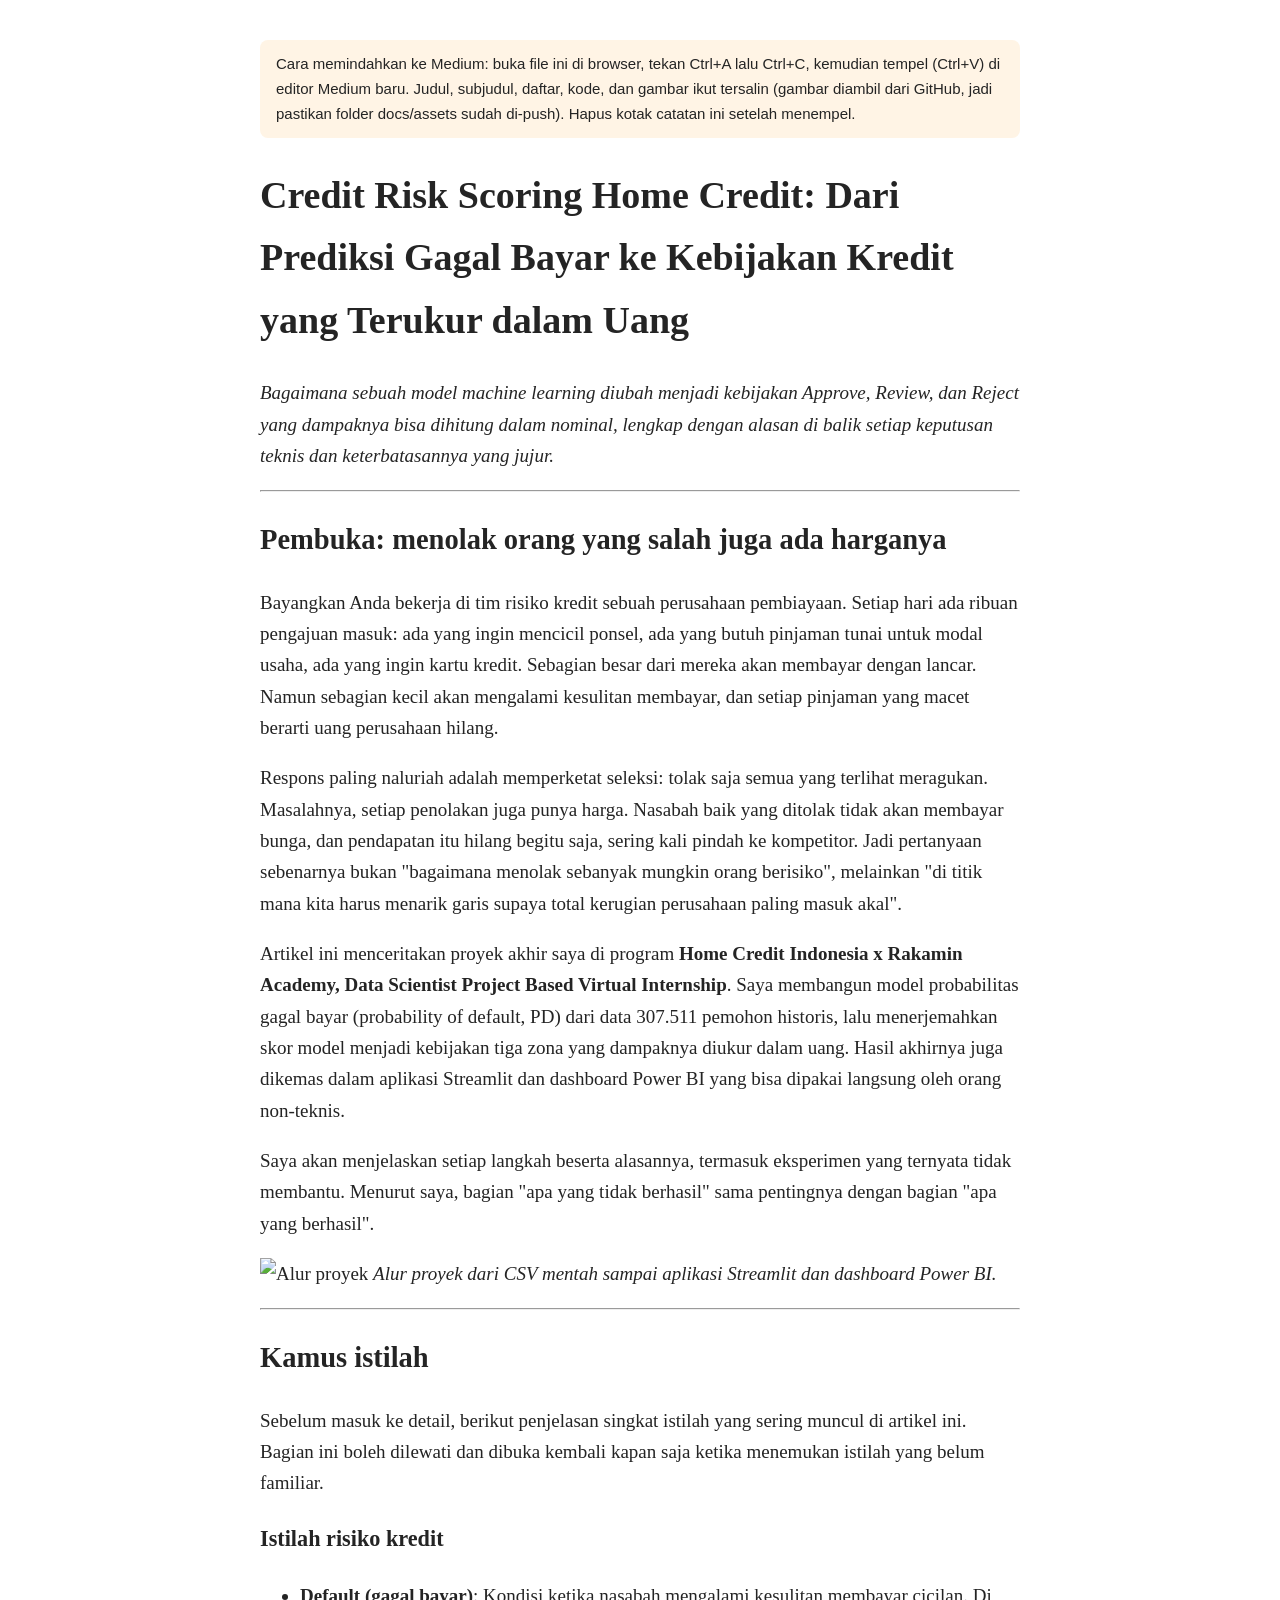
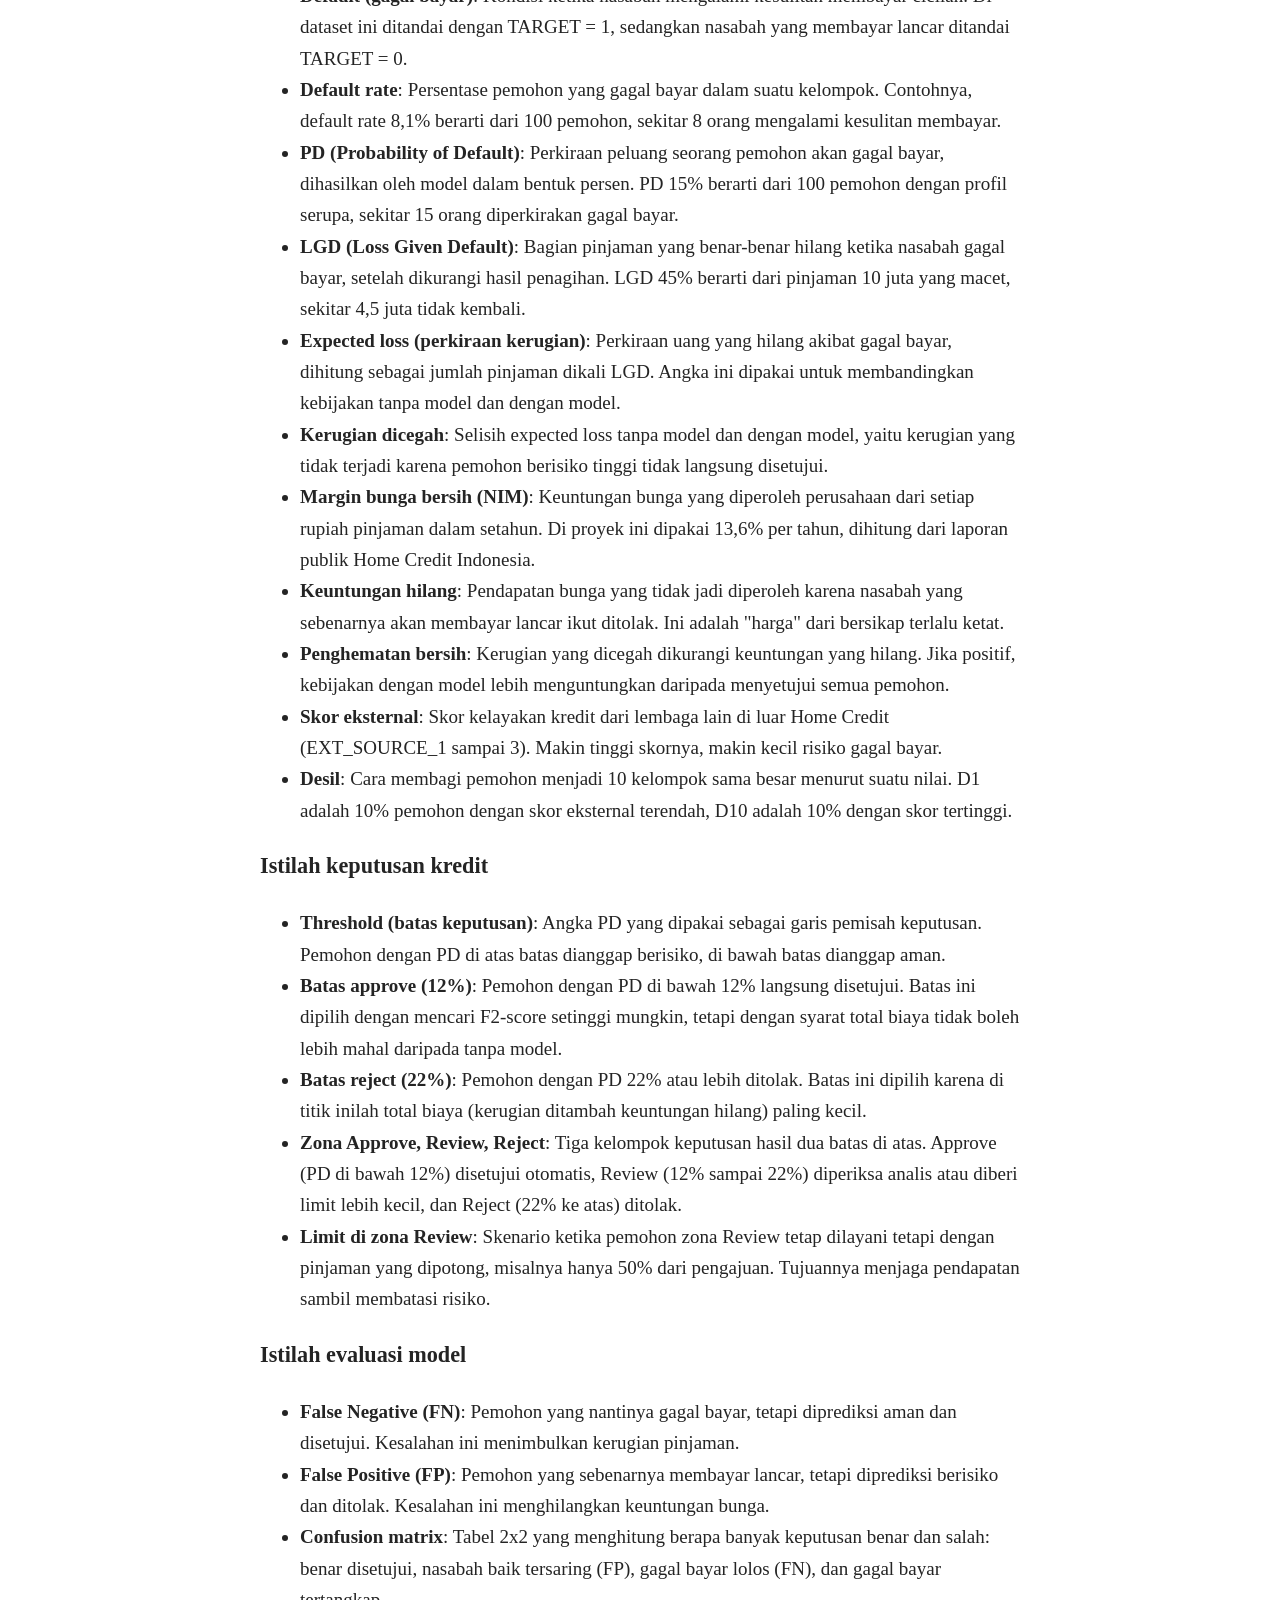
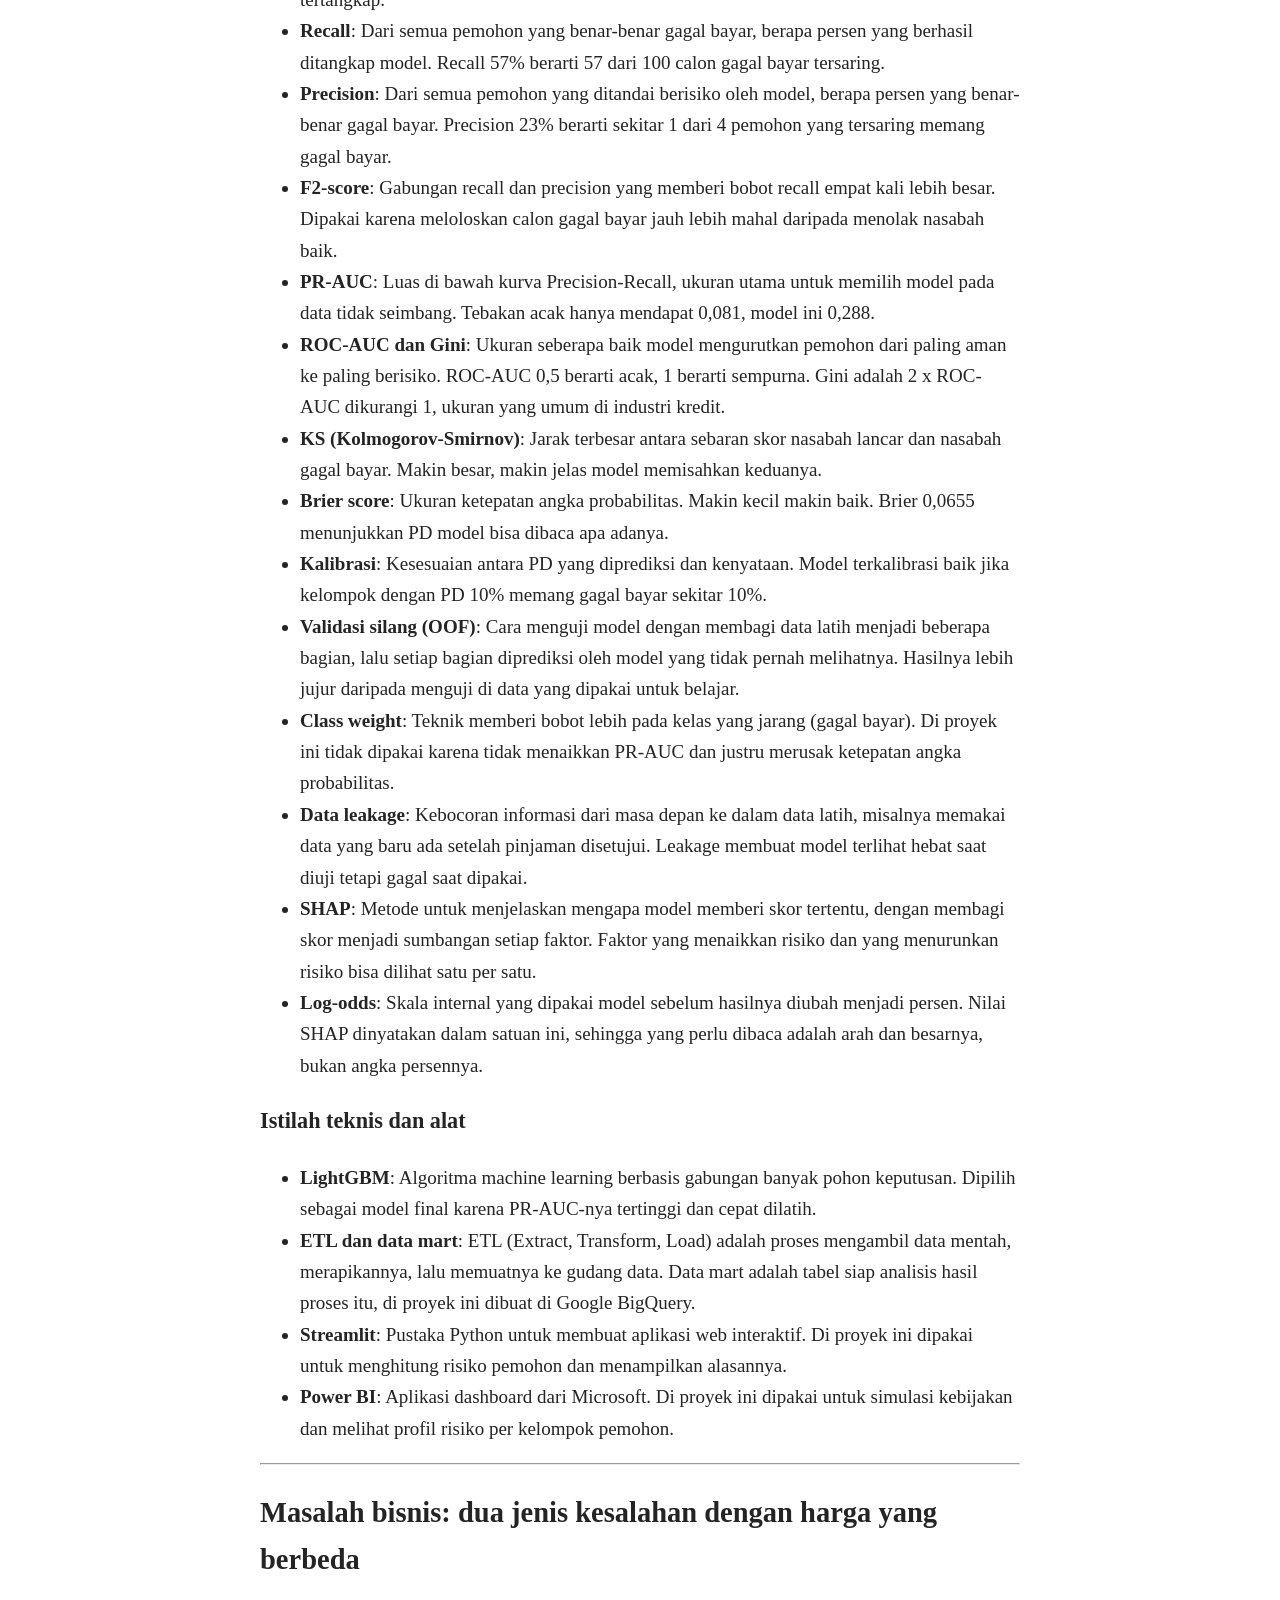
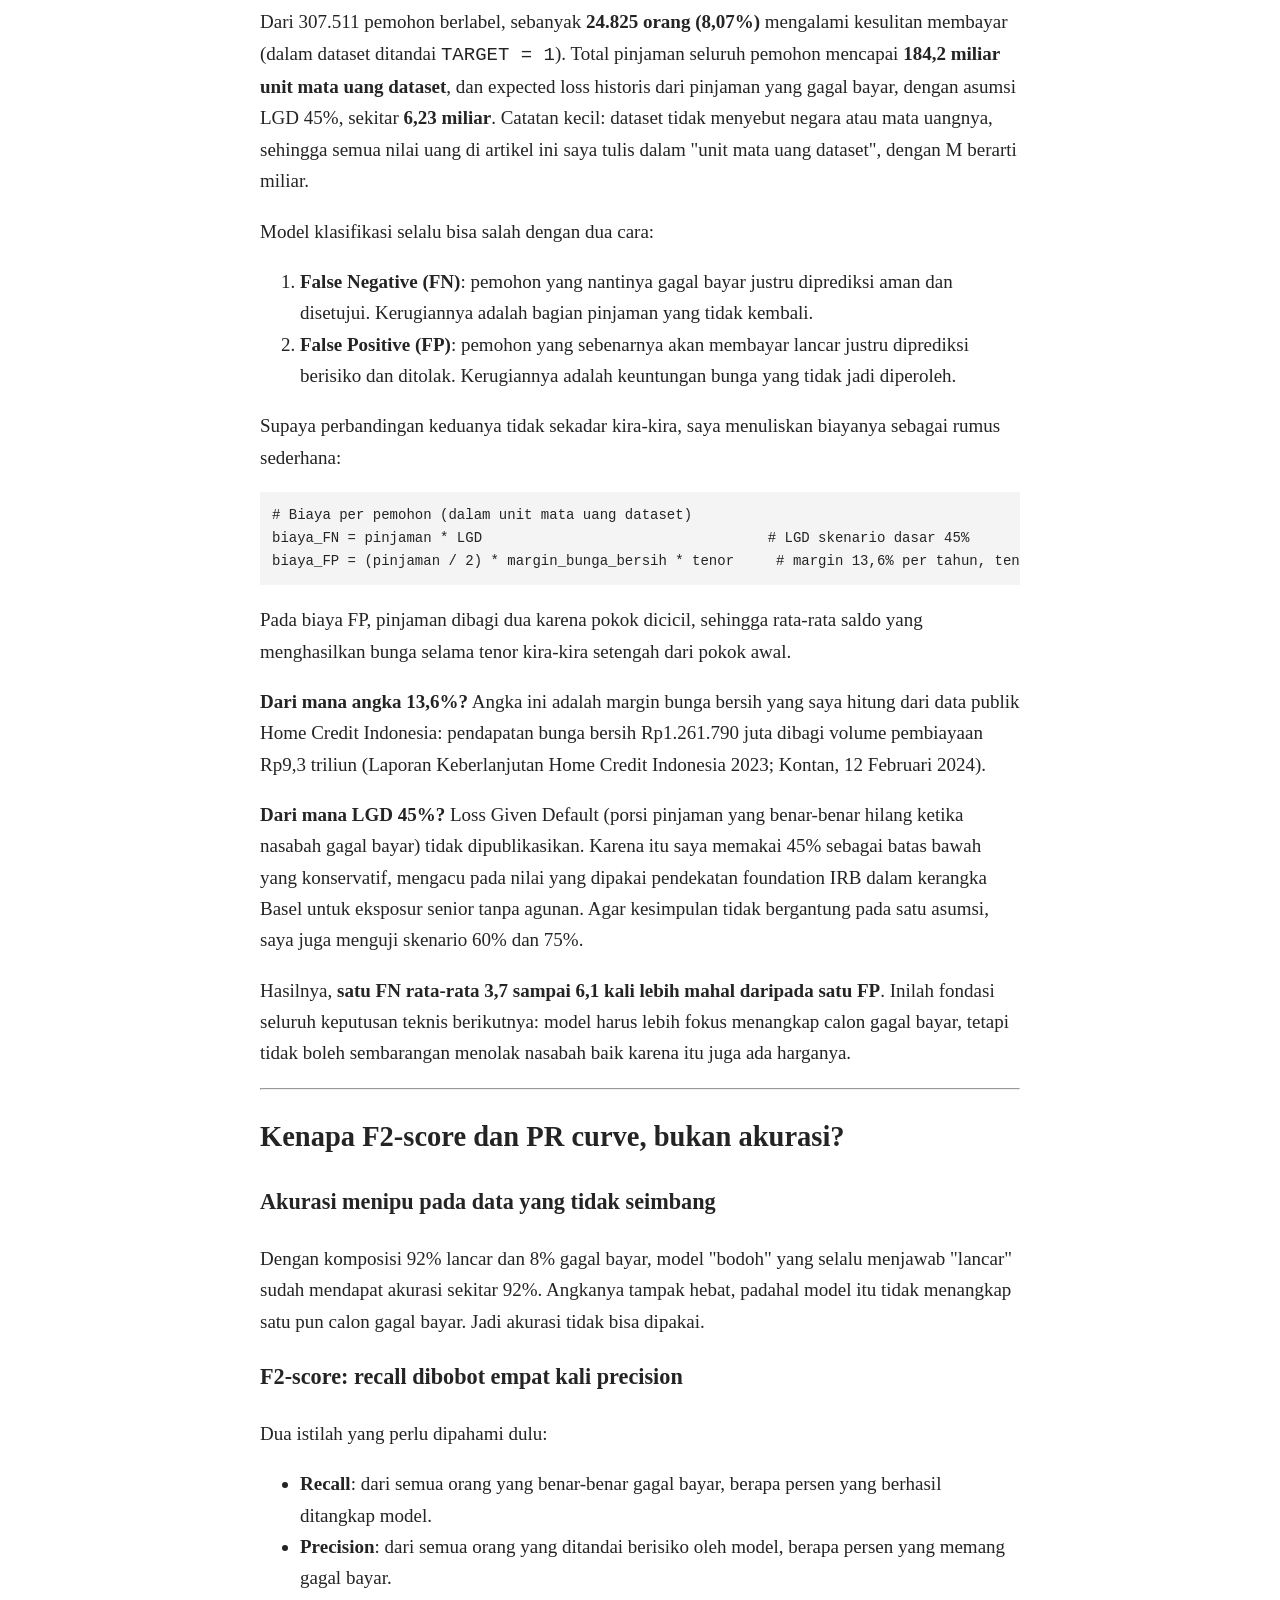
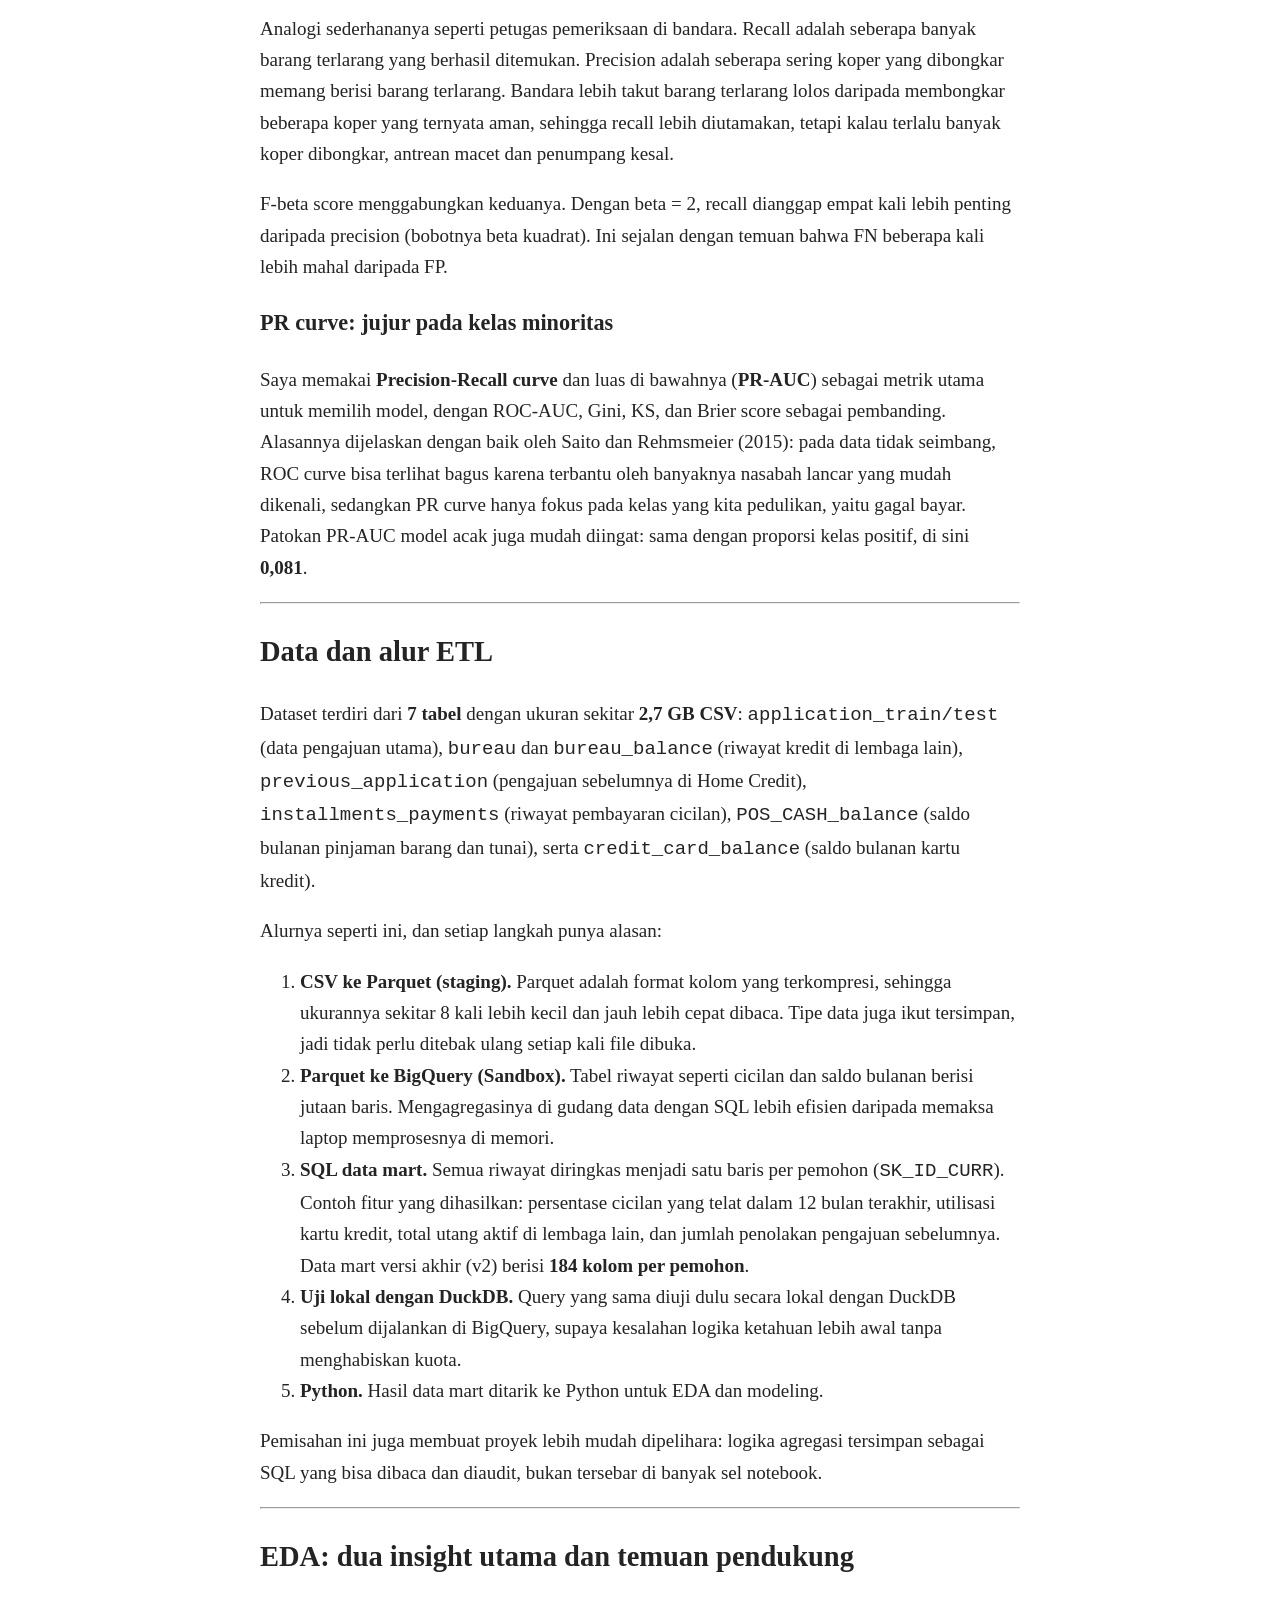
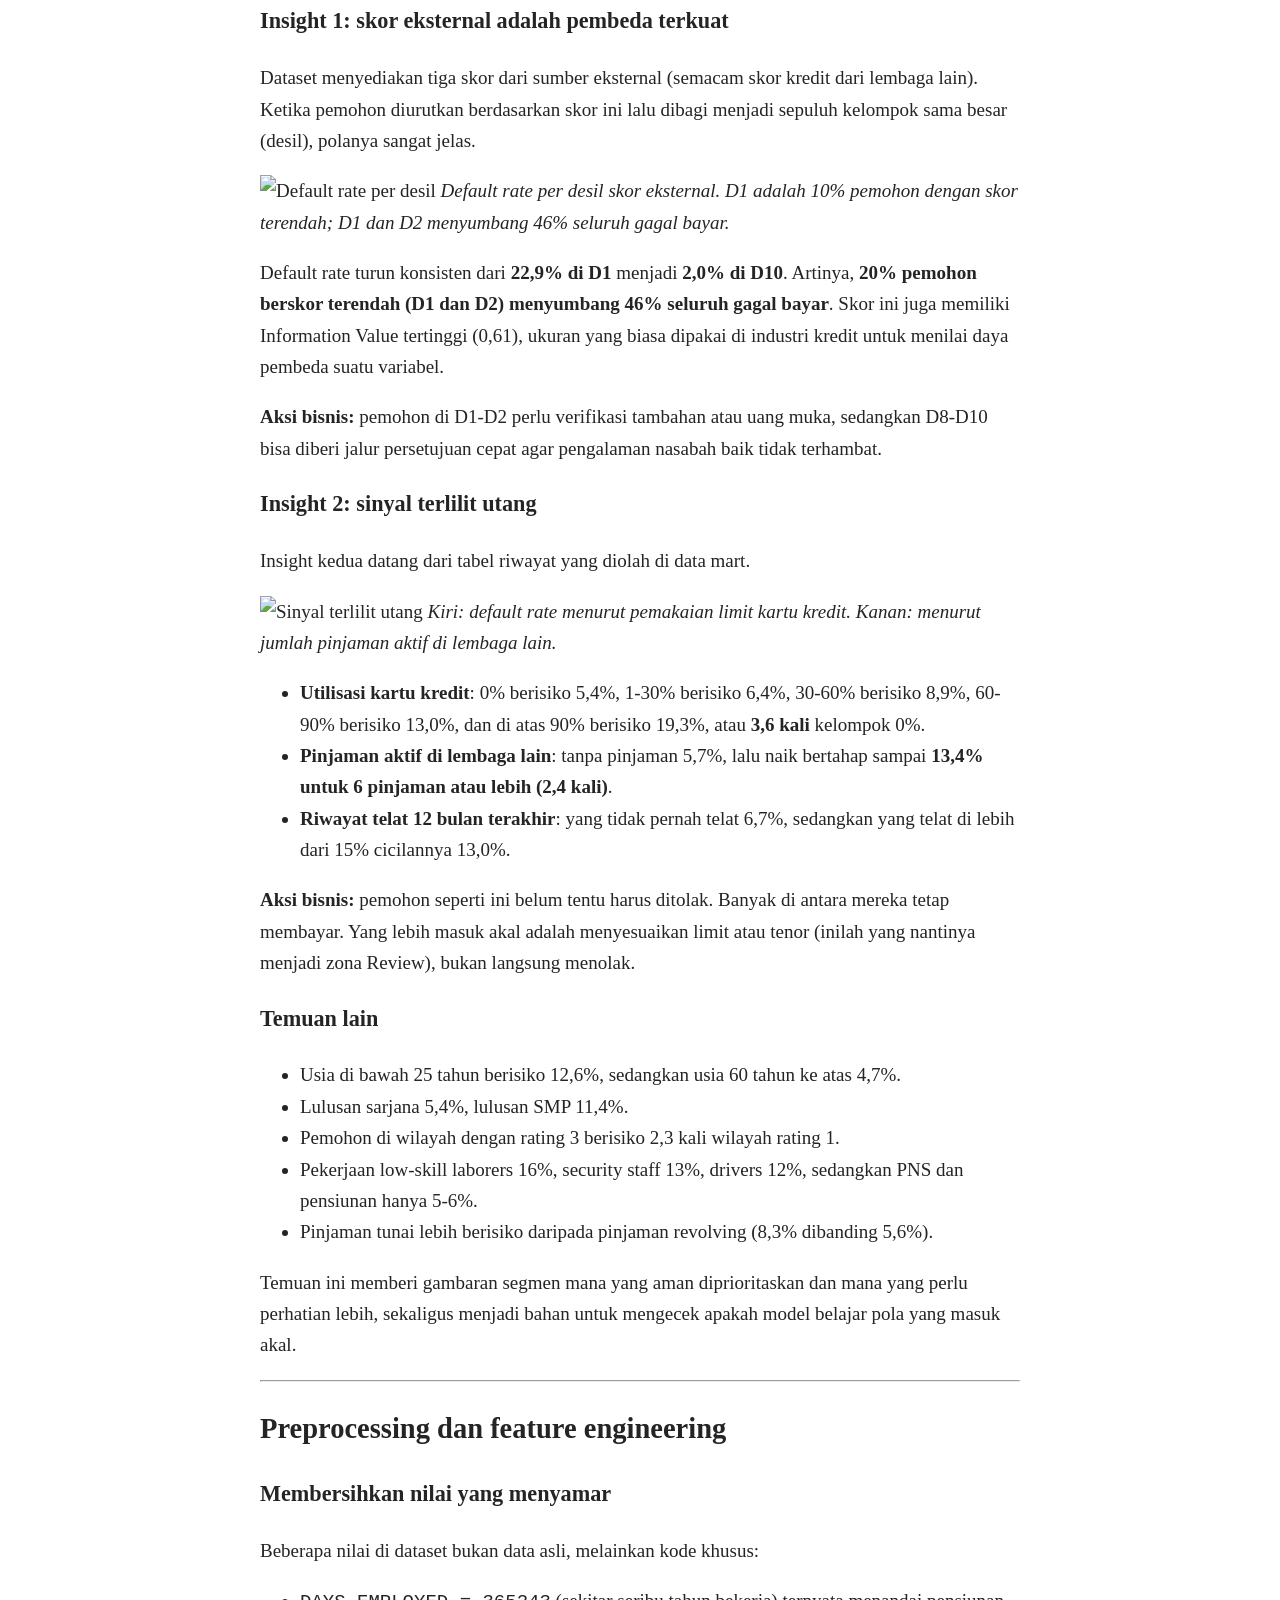
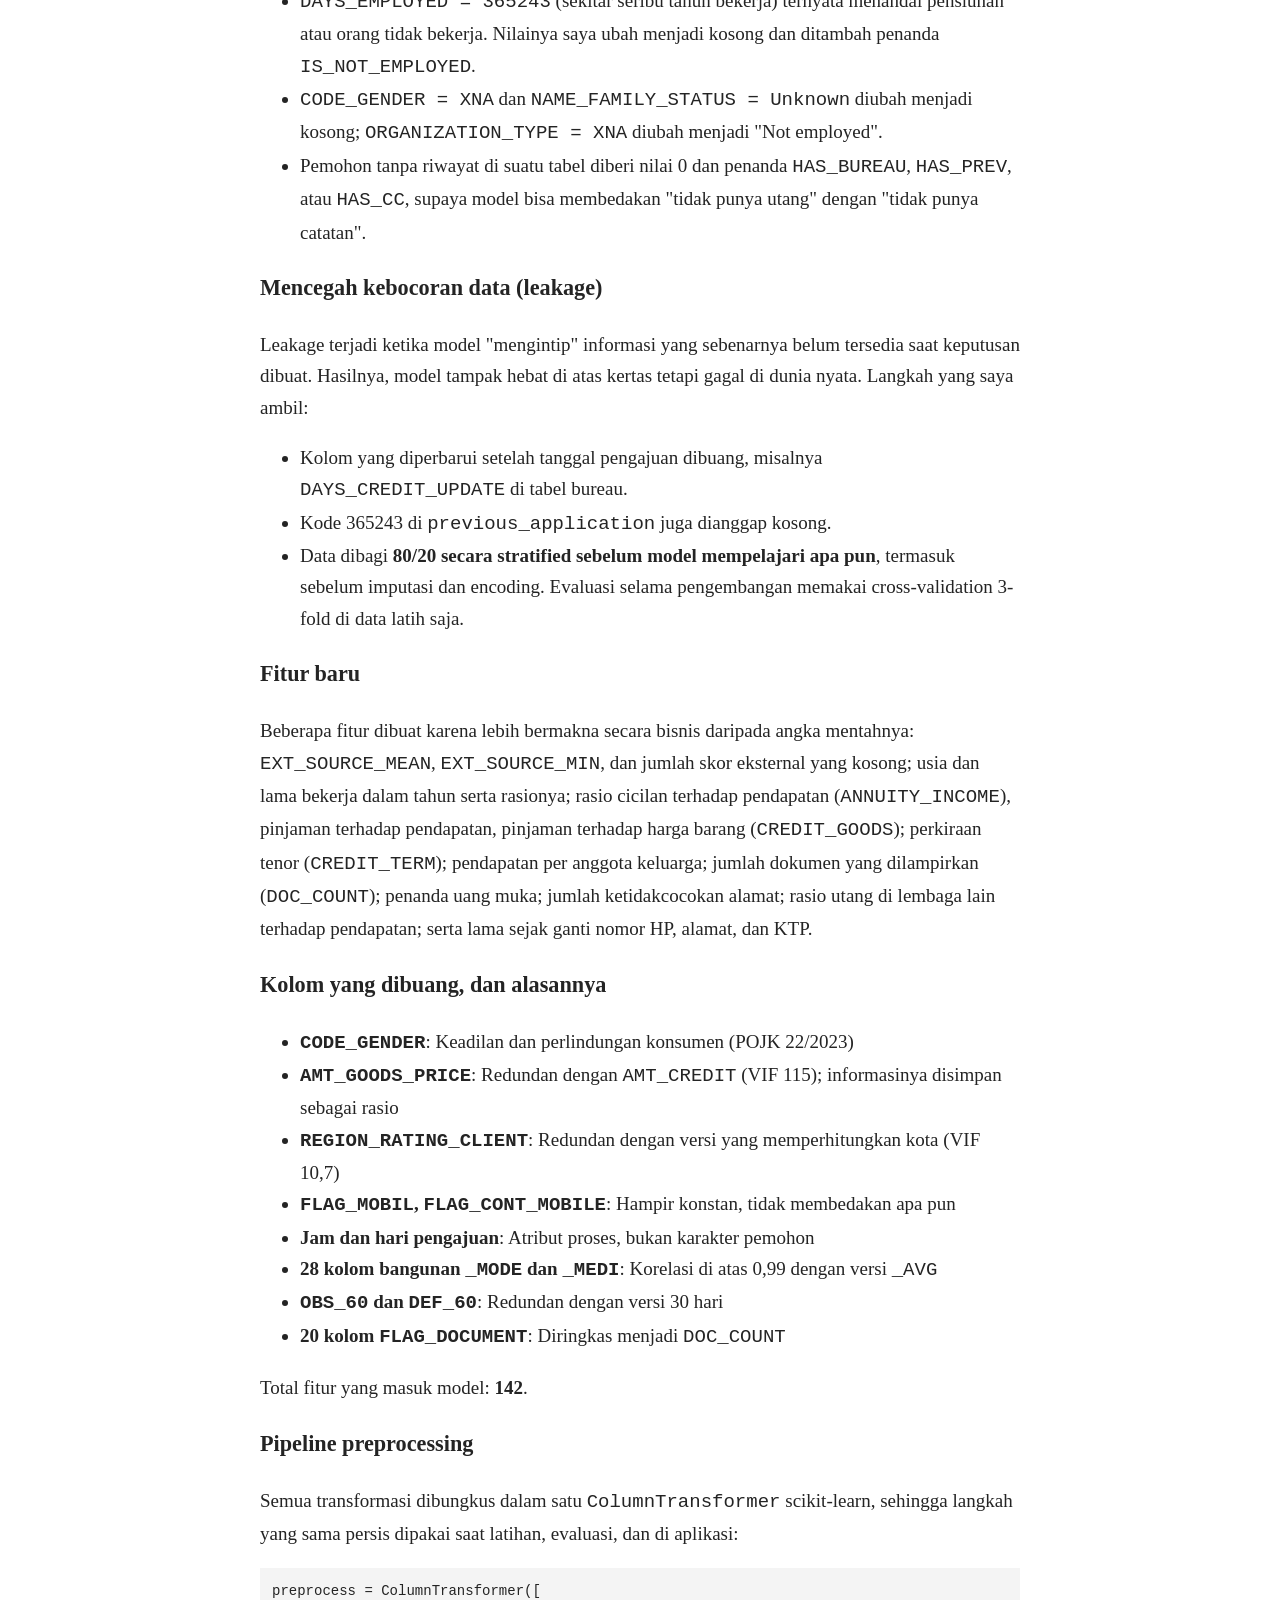
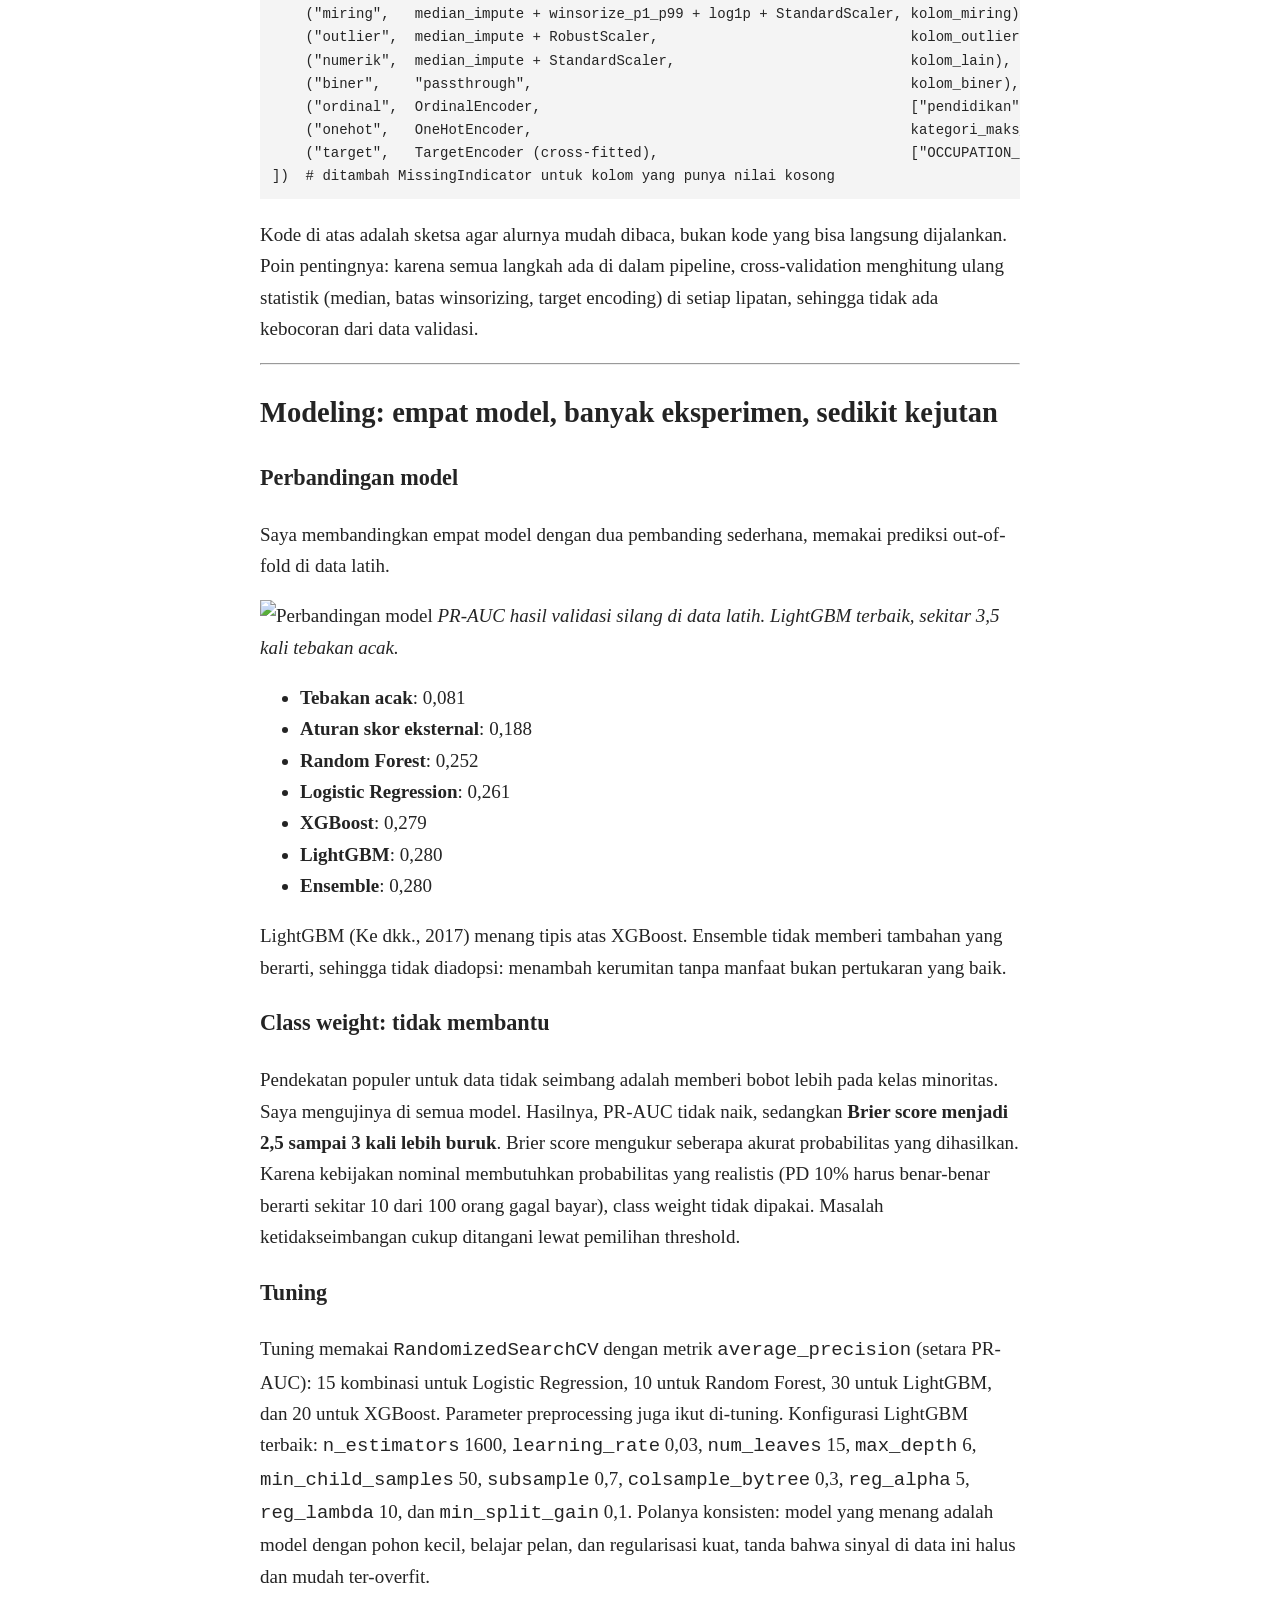
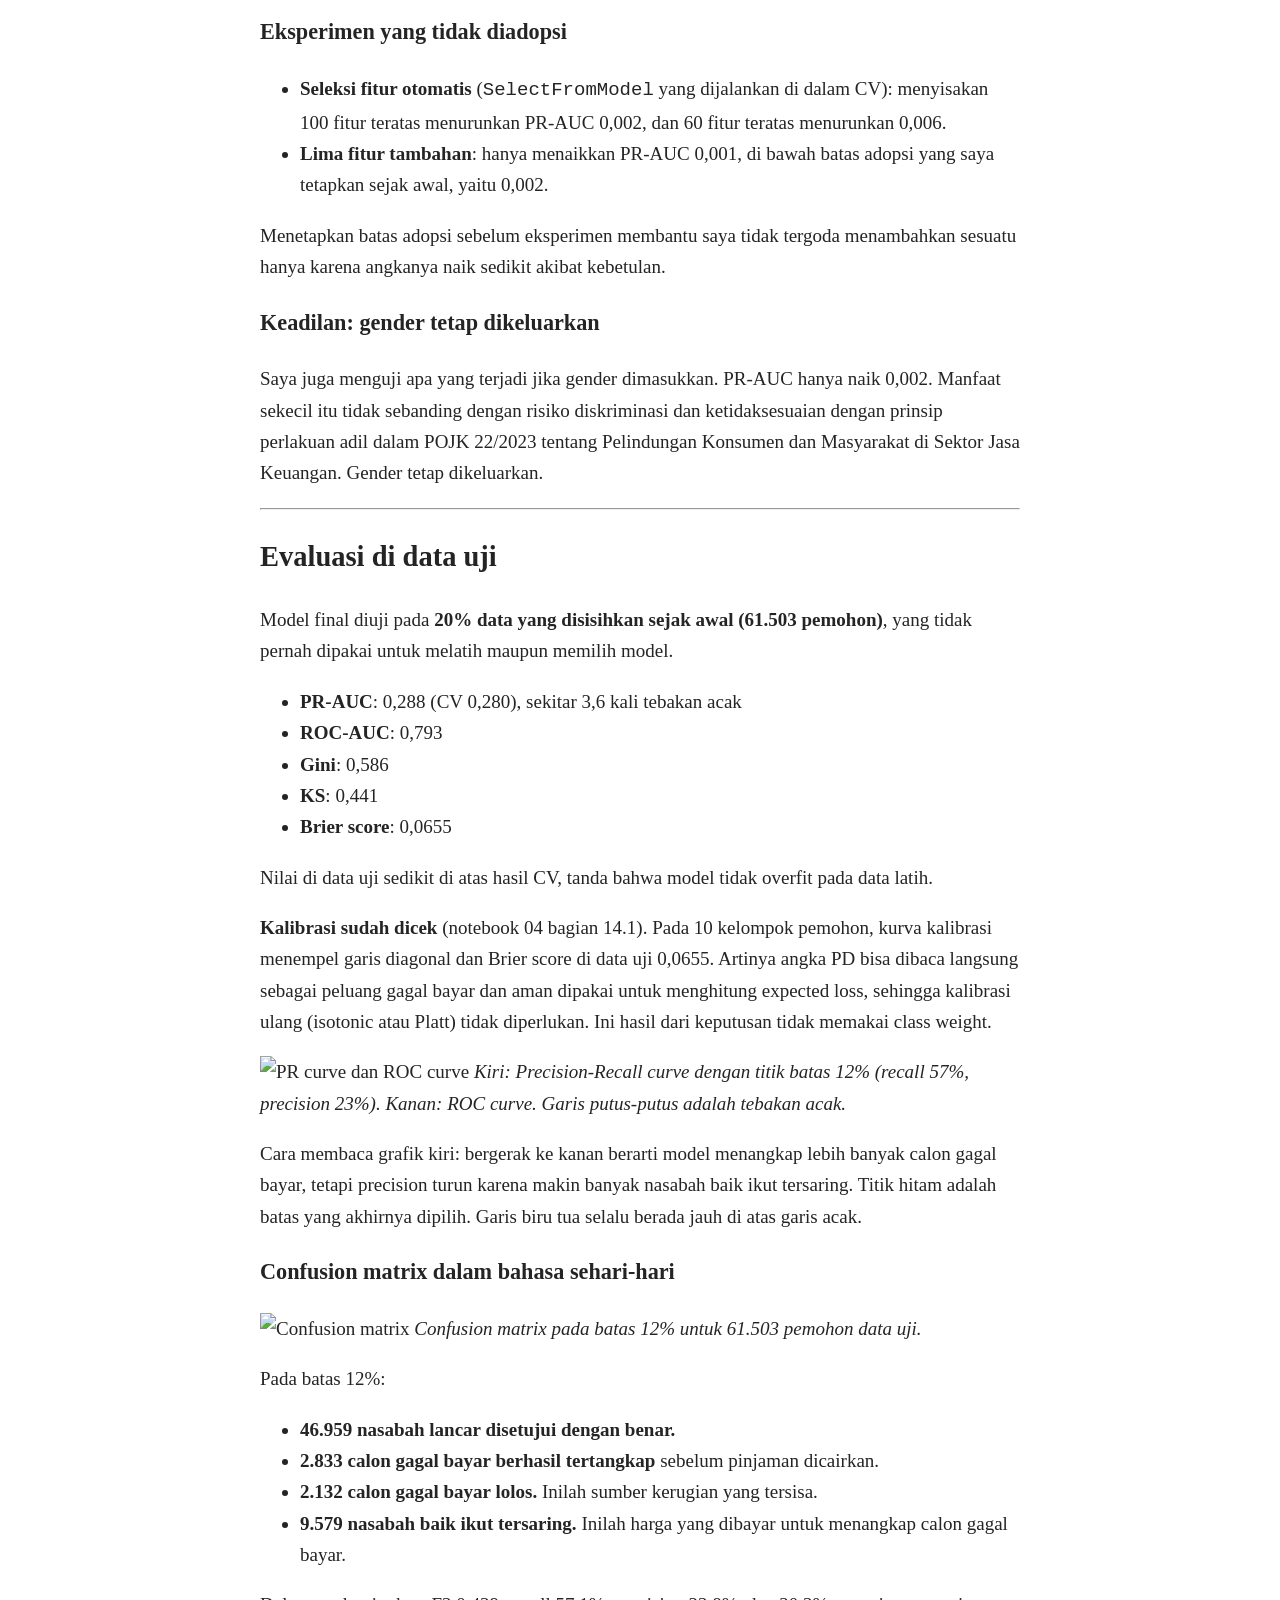
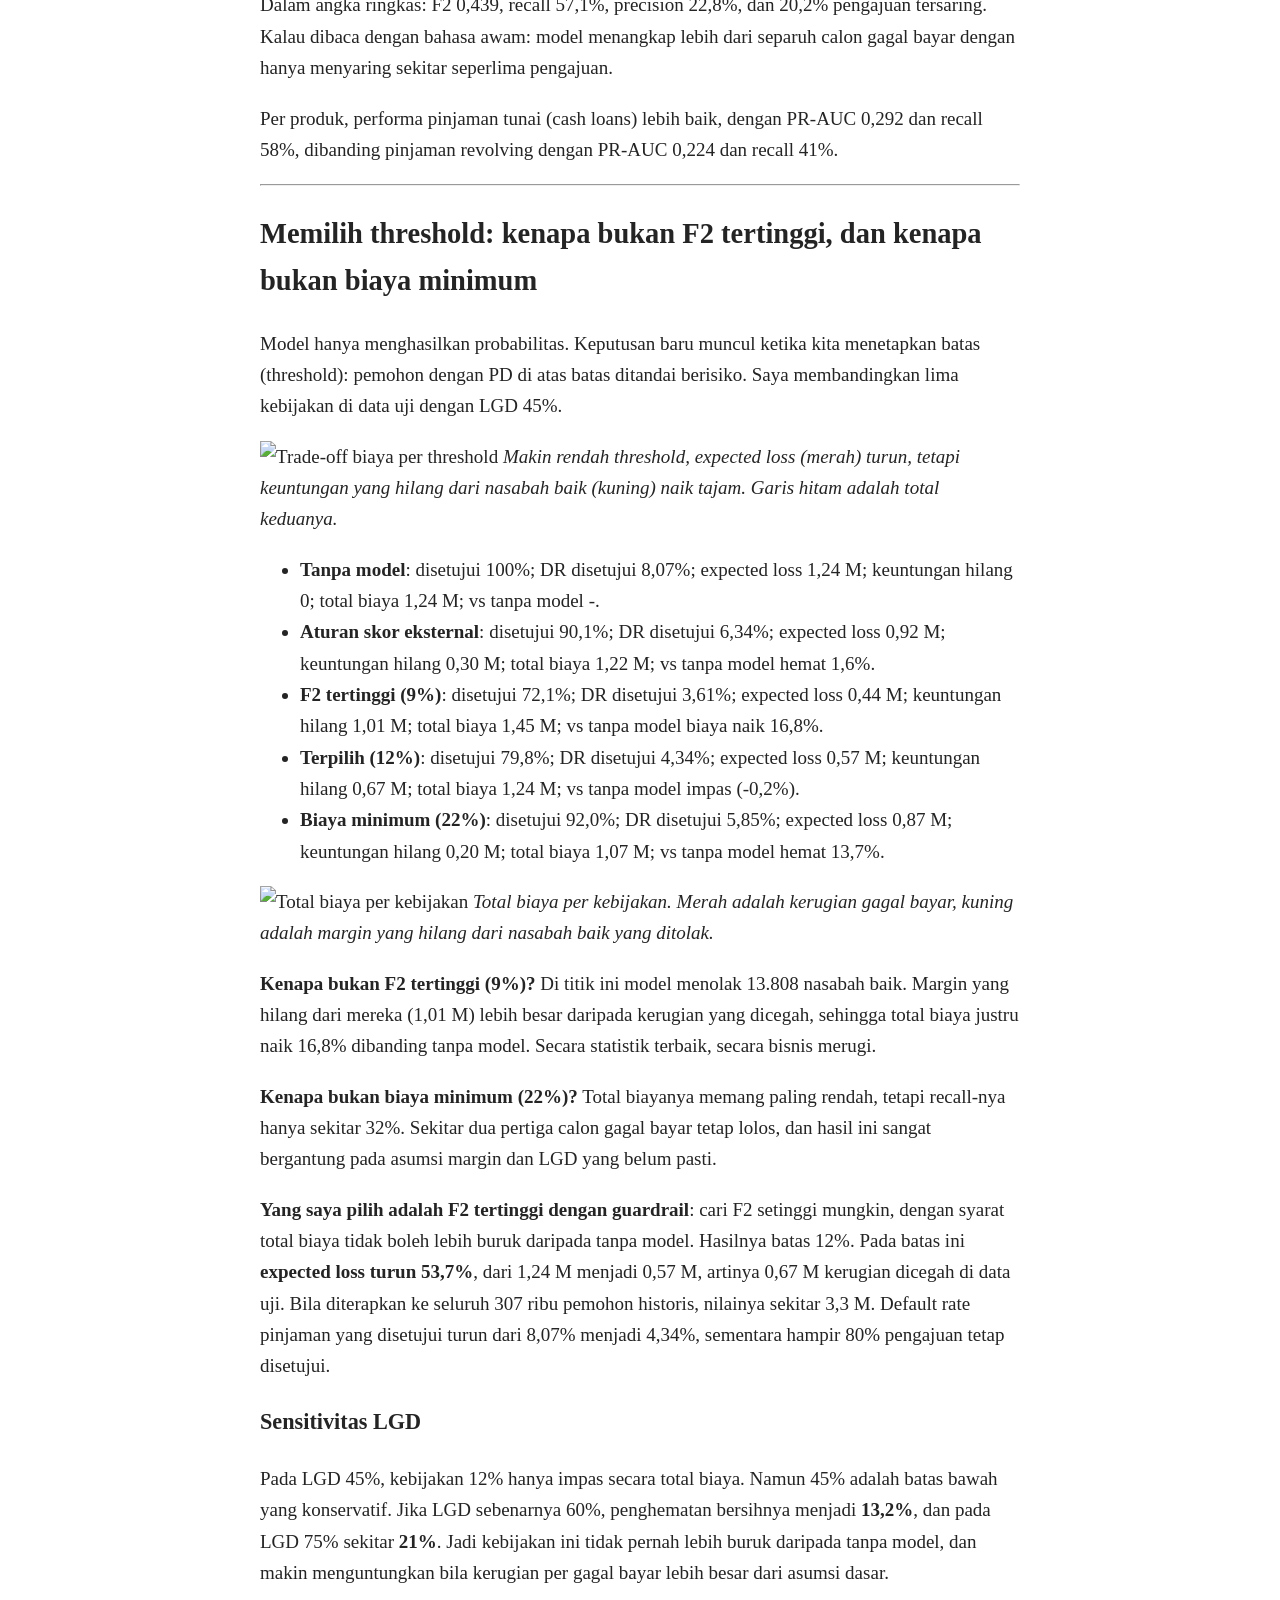
==== commit a7301417: "Tambah halaman Kamus Istilah dan artikel Medium tanpa tabel" ====
--- a/docs_build/medium_article.html
+++ b/docs_build/medium_article.html
@@ -2,7 +2,7 @@
 <title>Artikel Medium - Credit Risk Scoring</title><style>body{max-width:760px;margin:40px auto;padding:0 16px;font-family:Georgia,serif;font-size:19px;line-height:1.65;color:#242424}
 img{max-width:100%}table{border-collapse:collapse;font-size:15px}td,th{border:1px solid #ddd;padding:6px}pre{background:#f4f4f4;padding:12px;overflow:auto;font-size:14px}
 .note{background:#fff4e5;padding:12px 16px;border-radius:8px;font-family:Arial,sans-serif;font-size:15px}</style></head><body>
-<div class="note">Cara memindahkan ke Medium: buka file ini di browser, tekan Ctrl+A lalu Ctrl+C, kemudian tempel (Ctrl+V) di editor Medium baru. Judul, subjudul, tabel, kode, dan gambar ikut tersalin (gambar diambil dari GitHub, jadi pastikan folder docs/assets sudah di-push). Hapus kotak catatan ini setelah menempel.</div>
+<div class="note">Cara memindahkan ke Medium: buka file ini di browser, tekan Ctrl+A lalu Ctrl+C, kemudian tempel (Ctrl+V) di editor Medium baru. Judul, subjudul, daftar, kode, dan gambar ikut tersalin (gambar diambil dari GitHub, jadi pastikan folder docs/assets sudah di-push). Hapus kotak catatan ini setelah menempel.</div>
 <h1>Credit Risk Scoring Home Credit: Dari Prediksi Gagal Bayar ke Kebijakan Kredit yang Terukur dalam Uang</h1>
 <p><em>Bagaimana sebuah model machine learning diubah menjadi kebijakan Approve, Review, dan Reject yang dampaknya bisa dihitung dalam nominal, lengkap dengan alasan di balik setiap keputusan teknis dan keterbatasannya yang jujur.</em></p>
 <hr />
@@ -13,6 +13,53 @@
 <p>Saya akan menjelaskan setiap langkah beserta alasannya, termasuk eksperimen yang ternyata tidak membantu. Menurut saya, bagian "apa yang tidak berhasil" sama pentingnya dengan bagian "apa yang berhasil".</p>
 <p><img alt="Alur proyek" src="https://raw.githubusercontent.com/aoramaaulia-collab/home-credit-credit-risk/main/docs/assets/fig_alur.png" />
 <em>Alur proyek dari CSV mentah sampai aplikasi Streamlit dan dashboard Power BI.</em></p>
+<hr />
+<h2>Kamus istilah</h2>
+<p>Sebelum masuk ke detail, berikut penjelasan singkat istilah yang sering muncul di artikel ini. Bagian ini boleh dilewati dan dibuka kembali kapan saja ketika menemukan istilah yang belum familiar.</p>
+<h3>Istilah risiko kredit</h3><ul>
+<li><strong>Default (gagal bayar)</strong>: Kondisi ketika nasabah mengalami kesulitan membayar cicilan. Di dataset ini ditandai dengan TARGET = 1, sedangkan nasabah yang membayar lancar ditandai TARGET = 0.</li>
+<li><strong>Default rate</strong>: Persentase pemohon yang gagal bayar dalam suatu kelompok. Contohnya, default rate 8,1% berarti dari 100 pemohon, sekitar 8 orang mengalami kesulitan membayar.</li>
+<li><strong>PD (Probability of Default)</strong>: Perkiraan peluang seorang pemohon akan gagal bayar, dihasilkan oleh model dalam bentuk persen. PD 15% berarti dari 100 pemohon dengan profil serupa, sekitar 15 orang diperkirakan gagal bayar.</li>
+<li><strong>LGD (Loss Given Default)</strong>: Bagian pinjaman yang benar-benar hilang ketika nasabah gagal bayar, setelah dikurangi hasil penagihan. LGD 45% berarti dari pinjaman 10 juta yang macet, sekitar 4,5 juta tidak kembali.</li>
+<li><strong>Expected loss (perkiraan kerugian)</strong>: Perkiraan uang yang hilang akibat gagal bayar, dihitung sebagai jumlah pinjaman dikali LGD. Angka ini dipakai untuk membandingkan kebijakan tanpa model dan dengan model.</li>
+<li><strong>Kerugian dicegah</strong>: Selisih expected loss tanpa model dan dengan model, yaitu kerugian yang tidak terjadi karena pemohon berisiko tinggi tidak langsung disetujui.</li>
+<li><strong>Margin bunga bersih (NIM)</strong>: Keuntungan bunga yang diperoleh perusahaan dari setiap rupiah pinjaman dalam setahun. Di proyek ini dipakai 13,6% per tahun, dihitung dari laporan publik Home Credit Indonesia.</li>
+<li><strong>Keuntungan hilang</strong>: Pendapatan bunga yang tidak jadi diperoleh karena nasabah yang sebenarnya akan membayar lancar ikut ditolak. Ini adalah &quot;harga&quot; dari bersikap terlalu ketat.</li>
+<li><strong>Penghematan bersih</strong>: Kerugian yang dicegah dikurangi keuntungan yang hilang. Jika positif, kebijakan dengan model lebih menguntungkan daripada menyetujui semua pemohon.</li>
+<li><strong>Skor eksternal</strong>: Skor kelayakan kredit dari lembaga lain di luar Home Credit (EXT_SOURCE_1 sampai 3). Makin tinggi skornya, makin kecil risiko gagal bayar.</li>
+<li><strong>Desil</strong>: Cara membagi pemohon menjadi 10 kelompok sama besar menurut suatu nilai. D1 adalah 10% pemohon dengan skor eksternal terendah, D10 adalah 10% dengan skor tertinggi.</li>
+</ul>
+<h3>Istilah keputusan kredit</h3><ul>
+<li><strong>Threshold (batas keputusan)</strong>: Angka PD yang dipakai sebagai garis pemisah keputusan. Pemohon dengan PD di atas batas dianggap berisiko, di bawah batas dianggap aman.</li>
+<li><strong>Batas approve (12%)</strong>: Pemohon dengan PD di bawah 12% langsung disetujui. Batas ini dipilih dengan mencari F2-score setinggi mungkin, tetapi dengan syarat total biaya tidak boleh lebih mahal daripada tanpa model.</li>
+<li><strong>Batas reject (22%)</strong>: Pemohon dengan PD 22% atau lebih ditolak. Batas ini dipilih karena di titik inilah total biaya (kerugian ditambah keuntungan hilang) paling kecil.</li>
+<li><strong>Zona Approve, Review, Reject</strong>: Tiga kelompok keputusan hasil dua batas di atas. Approve (PD di bawah 12%) disetujui otomatis, Review (12% sampai 22%) diperiksa analis atau diberi limit lebih kecil, dan Reject (22% ke atas) ditolak.</li>
+<li><strong>Limit di zona Review</strong>: Skenario ketika pemohon zona Review tetap dilayani tetapi dengan pinjaman yang dipotong, misalnya hanya 50% dari pengajuan. Tujuannya menjaga pendapatan sambil membatasi risiko.</li>
+</ul>
+<h3>Istilah evaluasi model</h3><ul>
+<li><strong>False Negative (FN)</strong>: Pemohon yang nantinya gagal bayar, tetapi diprediksi aman dan disetujui. Kesalahan ini menimbulkan kerugian pinjaman.</li>
+<li><strong>False Positive (FP)</strong>: Pemohon yang sebenarnya membayar lancar, tetapi diprediksi berisiko dan ditolak. Kesalahan ini menghilangkan keuntungan bunga.</li>
+<li><strong>Confusion matrix</strong>: Tabel 2x2 yang menghitung berapa banyak keputusan benar dan salah: benar disetujui, nasabah baik tersaring (FP), gagal bayar lolos (FN), dan gagal bayar tertangkap.</li>
+<li><strong>Recall</strong>: Dari semua pemohon yang benar-benar gagal bayar, berapa persen yang berhasil ditangkap model. Recall 57% berarti 57 dari 100 calon gagal bayar tersaring.</li>
+<li><strong>Precision</strong>: Dari semua pemohon yang ditandai berisiko oleh model, berapa persen yang benar-benar gagal bayar. Precision 23% berarti sekitar 1 dari 4 pemohon yang tersaring memang gagal bayar.</li>
+<li><strong>F2-score</strong>: Gabungan recall dan precision yang memberi bobot recall empat kali lebih besar. Dipakai karena meloloskan calon gagal bayar jauh lebih mahal daripada menolak nasabah baik.</li>
+<li><strong>PR-AUC</strong>: Luas di bawah kurva Precision-Recall, ukuran utama untuk memilih model pada data tidak seimbang. Tebakan acak hanya mendapat 0,081, model ini 0,288.</li>
+<li><strong>ROC-AUC dan Gini</strong>: Ukuran seberapa baik model mengurutkan pemohon dari paling aman ke paling berisiko. ROC-AUC 0,5 berarti acak, 1 berarti sempurna. Gini adalah 2 x ROC-AUC dikurangi 1, ukuran yang umum di industri kredit.</li>
+<li><strong>KS (Kolmogorov-Smirnov)</strong>: Jarak terbesar antara sebaran skor nasabah lancar dan nasabah gagal bayar. Makin besar, makin jelas model memisahkan keduanya.</li>
+<li><strong>Brier score</strong>: Ukuran ketepatan angka probabilitas. Makin kecil makin baik. Brier 0,0655 menunjukkan PD model bisa dibaca apa adanya.</li>
+<li><strong>Kalibrasi</strong>: Kesesuaian antara PD yang diprediksi dan kenyataan. Model terkalibrasi baik jika kelompok dengan PD 10% memang gagal bayar sekitar 10%.</li>
+<li><strong>Validasi silang (OOF)</strong>: Cara menguji model dengan membagi data latih menjadi beberapa bagian, lalu setiap bagian diprediksi oleh model yang tidak pernah melihatnya. Hasilnya lebih jujur daripada menguji di data yang dipakai untuk belajar.</li>
+<li><strong>Class weight</strong>: Teknik memberi bobot lebih pada kelas yang jarang (gagal bayar). Di proyek ini tidak dipakai karena tidak menaikkan PR-AUC dan justru merusak ketepatan angka probabilitas.</li>
+<li><strong>Data leakage</strong>: Kebocoran informasi dari masa depan ke dalam data latih, misalnya memakai data yang baru ada setelah pinjaman disetujui. Leakage membuat model terlihat hebat saat diuji tetapi gagal saat dipakai.</li>
+<li><strong>SHAP</strong>: Metode untuk menjelaskan mengapa model memberi skor tertentu, dengan membagi skor menjadi sumbangan setiap faktor. Faktor yang menaikkan risiko dan yang menurunkan risiko bisa dilihat satu per satu.</li>
+<li><strong>Log-odds</strong>: Skala internal yang dipakai model sebelum hasilnya diubah menjadi persen. Nilai SHAP dinyatakan dalam satuan ini, sehingga yang perlu dibaca adalah arah dan besarnya, bukan angka persennya.</li>
+</ul>
+<h3>Istilah teknis dan alat</h3><ul>
+<li><strong>LightGBM</strong>: Algoritma machine learning berbasis gabungan banyak pohon keputusan. Dipilih sebagai model final karena PR-AUC-nya tertinggi dan cepat dilatih.</li>
+<li><strong>ETL dan data mart</strong>: ETL (Extract, Transform, Load) adalah proses mengambil data mentah, merapikannya, lalu memuatnya ke gudang data. Data mart adalah tabel siap analisis hasil proses itu, di proyek ini dibuat di Google BigQuery.</li>
+<li><strong>Streamlit</strong>: Pustaka Python untuk membuat aplikasi web interaktif. Di proyek ini dipakai untuk menghitung risiko pemohon dan menampilkan alasannya.</li>
+<li><strong>Power BI</strong>: Aplikasi dashboard dari Microsoft. Di proyek ini dipakai untuk simulasi kebijakan dan melihat profil risiko per kelompok pemohon.</li>
+</ul>
 <hr />
 <h2>Masalah bisnis: dua jenis kesalahan dengan harga yang berbeda</h2>
 <p>Dari 307.511 pemohon berlabel, sebanyak <strong>24.825 orang (8,07%)</strong> mengalami kesulitan membayar (dalam dataset ditandai <code>TARGET = 1</code>). Total pinjaman seluruh pemohon mencapai <strong>184,2 miliar unit mata uang dataset</strong>, dan expected loss historis dari pinjaman yang gagal bayar, dengan asumsi LGD 45%, sekitar <strong>6,23 miliar</strong>. Catatan kecil: dataset tidak menyebut negara atau mata uangnya, sehingga semua nilai uang di artikel ini saya tulis dalam "unit mata uang dataset", dengan M berarti miliar.</p>
@@ -102,48 +149,16 @@
 <h3>Fitur baru</h3>
 <p>Beberapa fitur dibuat karena lebih bermakna secara bisnis daripada angka mentahnya: <code>EXT_SOURCE_MEAN</code>, <code>EXT_SOURCE_MIN</code>, dan jumlah skor eksternal yang kosong; usia dan lama bekerja dalam tahun serta rasionya; rasio cicilan terhadap pendapatan (<code>ANNUITY_INCOME</code>), pinjaman terhadap pendapatan, pinjaman terhadap harga barang (<code>CREDIT_GOODS</code>); perkiraan tenor (<code>CREDIT_TERM</code>); pendapatan per anggota keluarga; jumlah dokumen yang dilampirkan (<code>DOC_COUNT</code>); penanda uang muka; jumlah ketidakcocokan alamat; rasio utang di lembaga lain terhadap pendapatan; serta lama sejak ganti nomor HP, alamat, dan KTP.</p>
 <h3>Kolom yang dibuang, dan alasannya</h3>
-<table>
-<thead>
-<tr>
-<th>Kolom</th>
-<th>Alasan</th>
-</tr>
-</thead>
-<tbody>
-<tr>
-<td><code>CODE_GENDER</code></td>
-<td>Keadilan dan perlindungan konsumen (POJK 22/2023)</td>
-</tr>
-<tr>
-<td><code>AMT_GOODS_PRICE</code></td>
-<td>Redundan dengan <code>AMT_CREDIT</code> (VIF 115); informasinya disimpan sebagai rasio</td>
-</tr>
-<tr>
-<td><code>REGION_RATING_CLIENT</code></td>
-<td>Redundan dengan versi yang memperhitungkan kota (VIF 10,7)</td>
-</tr>
-<tr>
-<td><code>FLAG_MOBIL</code>, <code>FLAG_CONT_MOBILE</code></td>
-<td>Hampir konstan, tidak membedakan apa pun</td>
-</tr>
-<tr>
-<td>Jam dan hari pengajuan</td>
-<td>Atribut proses, bukan karakter pemohon</td>
-</tr>
-<tr>
-<td>28 kolom bangunan <code>_MODE</code> dan <code>_MEDI</code></td>
-<td>Korelasi di atas 0,99 dengan versi <code>_AVG</code></td>
-</tr>
-<tr>
-<td><code>OBS_60</code> dan <code>DEF_60</code></td>
-<td>Redundan dengan versi 30 hari</td>
-</tr>
-<tr>
-<td>20 kolom <code>FLAG_DOCUMENT</code></td>
-<td>Diringkas menjadi <code>DOC_COUNT</code></td>
-</tr>
-</tbody>
-</table>
+<ul>
+<li><strong><code>CODE_GENDER</code></strong>: Keadilan dan perlindungan konsumen (POJK 22/2023)</li>
+<li><strong><code>AMT_GOODS_PRICE</code></strong>: Redundan dengan <code>AMT_CREDIT</code> (VIF 115); informasinya disimpan sebagai rasio</li>
+<li><strong><code>REGION_RATING_CLIENT</code></strong>: Redundan dengan versi yang memperhitungkan kota (VIF 10,7)</li>
+<li><strong><code>FLAG_MOBIL</code>, <code>FLAG_CONT_MOBILE</code></strong>: Hampir konstan, tidak membedakan apa pun</li>
+<li><strong>Jam dan hari pengajuan</strong>: Atribut proses, bukan karakter pemohon</li>
+<li><strong>28 kolom bangunan <code>_MODE</code> dan <code>_MEDI</code></strong>: Korelasi di atas 0,99 dengan versi <code>_AVG</code></li>
+<li><strong><code>OBS_60</code> dan <code>DEF_60</code></strong>: Redundan dengan versi 30 hari</li>
+<li><strong>20 kolom <code>FLAG_DOCUMENT</code></strong>: Diringkas menjadi <code>DOC_COUNT</code></li>
+</ul>
 <p>Total fitur yang masuk model: <strong>142</strong>.</p>
 <h3>Pipeline preprocessing</h3>
 <p>Semua transformasi dibungkus dalam satu <code>ColumnTransformer</code> scikit-learn, sehingga langkah yang sama persis dipakai saat latihan, evaluasi, dan di aplikasi:</p>
@@ -164,44 +179,15 @@
 <p>Saya membandingkan empat model dengan dua pembanding sederhana, memakai prediksi out-of-fold di data latih.</p>
 <p><img alt="Perbandingan model" src="https://raw.githubusercontent.com/aoramaaulia-collab/home-credit-credit-risk/main/docs/assets/fig_model.png" />
 <em>PR-AUC hasil validasi silang di data latih. LightGBM terbaik, sekitar 3,5 kali tebakan acak.</em></p>
-<table>
-<thead>
-<tr>
-<th>Model</th>
-<th>PR-AUC (CV)</th>
-</tr>
-</thead>
-<tbody>
-<tr>
-<td>Tebakan acak</td>
-<td>0,081</td>
-</tr>
-<tr>
-<td>Aturan skor eksternal</td>
-<td>0,188</td>
-</tr>
-<tr>
-<td>Random Forest</td>
-<td>0,252</td>
-</tr>
-<tr>
-<td>Logistic Regression</td>
-<td>0,261</td>
-</tr>
-<tr>
-<td>XGBoost</td>
-<td>0,279</td>
-</tr>
-<tr>
-<td>LightGBM</td>
-<td>0,280</td>
-</tr>
-<tr>
-<td>Ensemble</td>
-<td>0,280</td>
-</tr>
-</tbody>
-</table>
+<ul>
+<li><strong>Tebakan acak</strong>: 0,081</li>
+<li><strong>Aturan skor eksternal</strong>: 0,188</li>
+<li><strong>Random Forest</strong>: 0,252</li>
+<li><strong>Logistic Regression</strong>: 0,261</li>
+<li><strong>XGBoost</strong>: 0,279</li>
+<li><strong>LightGBM</strong>: 0,280</li>
+<li><strong>Ensemble</strong>: 0,280</li>
+</ul>
 <p>LightGBM (Ke dkk., 2017) menang tipis atas XGBoost. Ensemble tidak memberi tambahan yang berarti, sehingga tidak diadopsi: menambah kerumitan tanpa manfaat bukan pertukaran yang baik.</p>
 <h3>Class weight: tidak membantu</h3>
 <p>Pendekatan populer untuk data tidak seimbang adalah memberi bobot lebih pada kelas minoritas. Saya mengujinya di semua model. Hasilnya, PR-AUC tidak naik, sedangkan <strong>Brier score menjadi 2,5 sampai 3 kali lebih buruk</strong>. Brier score mengukur seberapa akurat probabilitas yang dihasilkan. Karena kebijakan nominal membutuhkan probabilitas yang realistis (PD 10% harus benar-benar berarti sekitar 10 dari 100 orang gagal bayar), class weight tidak dipakai. Masalah ketidakseimbangan cukup ditangani lewat pemilihan threshold.</p>
@@ -218,36 +204,13 @@
 <hr />
 <h2>Evaluasi di data uji</h2>
 <p>Model final diuji pada <strong>20% data yang disisihkan sejak awal (61.503 pemohon)</strong>, yang tidak pernah dipakai untuk melatih maupun memilih model.</p>
-<table>
-<thead>
-<tr>
-<th>Metrik</th>
-<th>Nilai</th>
-</tr>
-</thead>
-<tbody>
-<tr>
-<td>PR-AUC</td>
-<td>0,288 (CV 0,280), sekitar 3,6 kali tebakan acak</td>
-</tr>
-<tr>
-<td>ROC-AUC</td>
-<td>0,793</td>
-</tr>
-<tr>
-<td>Gini</td>
-<td>0,586</td>
-</tr>
-<tr>
-<td>KS</td>
-<td>0,441</td>
-</tr>
-<tr>
-<td>Brier score</td>
-<td>0,0655</td>
-</tr>
-</tbody>
-</table>
+<ul>
+<li><strong>PR-AUC</strong>: 0,288 (CV 0,280), sekitar 3,6 kali tebakan acak</li>
+<li><strong>ROC-AUC</strong>: 0,793</li>
+<li><strong>Gini</strong>: 0,586</li>
+<li><strong>KS</strong>: 0,441</li>
+<li><strong>Brier score</strong>: 0,0655</li>
+</ul>
 <p>Nilai di data uji sedikit di atas hasil CV, tanda bahwa model tidak overfit pada data latih.</p>
 <p><strong>Kalibrasi sudah dicek</strong> (notebook 04 bagian 14.1). Pada 10 kelompok pemohon, kurva kalibrasi menempel garis diagonal dan Brier score di data uji 0,0655. Artinya angka PD bisa dibaca langsung sebagai peluang gagal bayar dan aman dipakai untuk menghitung expected loss, sehingga kalibrasi ulang (isotonic atau Platt) tidak diperlukan. Ini hasil dari keputusan tidak memakai class weight.</p>
 <p><img alt="PR curve dan ROC curve" src="https://raw.githubusercontent.com/aoramaaulia-collab/home-credit-credit-risk/main/docs/assets/fig_pr_roc.png" />
@@ -270,66 +233,13 @@
 <p>Model hanya menghasilkan probabilitas. Keputusan baru muncul ketika kita menetapkan batas (threshold): pemohon dengan PD di atas batas ditandai berisiko. Saya membandingkan lima kebijakan di data uji dengan LGD 45%.</p>
 <p><img alt="Trade-off biaya per threshold" src="https://raw.githubusercontent.com/aoramaaulia-collab/home-credit-credit-risk/main/docs/assets/fig_biaya_threshold.png" />
 <em>Makin rendah threshold, expected loss (merah) turun, tetapi keuntungan yang hilang dari nasabah baik (kuning) naik tajam. Garis hitam adalah total keduanya.</em></p>
-<table>
-<thead>
-<tr>
-<th>Kebijakan</th>
-<th>Disetujui</th>
-<th>DR disetujui</th>
-<th>Expected loss</th>
-<th>Keuntungan hilang</th>
-<th>Total biaya</th>
-<th>vs tanpa model</th>
-</tr>
-</thead>
-<tbody>
-<tr>
-<td>Tanpa model</td>
-<td>100%</td>
-<td>8,07%</td>
-<td>1,24 M</td>
-<td>0</td>
-<td>1,24 M</td>
-<td>-</td>
-</tr>
-<tr>
-<td>Aturan skor eksternal</td>
-<td>90,1%</td>
-<td>6,34%</td>
-<td>0,92 M</td>
-<td>0,30 M</td>
-<td>1,22 M</td>
-<td>hemat 1,6%</td>
-</tr>
-<tr>
-<td>F2 tertinggi (9%)</td>
-<td>72,1%</td>
-<td>3,61%</td>
-<td>0,44 M</td>
-<td>1,01 M</td>
-<td>1,45 M</td>
-<td>biaya naik 16,8%</td>
-</tr>
-<tr>
-<td><strong>Terpilih (12%)</strong></td>
-<td><strong>79,8%</strong></td>
-<td><strong>4,34%</strong></td>
-<td><strong>0,57 M</strong></td>
-<td><strong>0,67 M</strong></td>
-<td><strong>1,24 M</strong></td>
-<td><strong>impas (-0,2%)</strong></td>
-</tr>
-<tr>
-<td>Biaya minimum (22%)</td>
-<td>92,0%</td>
-<td>5,85%</td>
-<td>0,87 M</td>
-<td>0,20 M</td>
-<td>1,07 M</td>
-<td>hemat 13,7%</td>
-</tr>
-</tbody>
-</table>
+<ul>
+<li><strong>Tanpa model</strong>: disetujui 100%; DR disetujui 8,07%; expected loss 1,24 M; keuntungan hilang 0; total biaya 1,24 M; vs tanpa model -.</li>
+<li><strong>Aturan skor eksternal</strong>: disetujui 90,1%; DR disetujui 6,34%; expected loss 0,92 M; keuntungan hilang 0,30 M; total biaya 1,22 M; vs tanpa model hemat 1,6%.</li>
+<li><strong>F2 tertinggi (9%)</strong>: disetujui 72,1%; DR disetujui 3,61%; expected loss 0,44 M; keuntungan hilang 1,01 M; total biaya 1,45 M; vs tanpa model biaya naik 16,8%.</li>
+<li><strong>Terpilih (12%)</strong>: disetujui 79,8%; DR disetujui 4,34%; expected loss 0,57 M; keuntungan hilang 0,67 M; total biaya 1,24 M; vs tanpa model impas (-0,2%).</li>
+<li><strong>Biaya minimum (22%)</strong>: disetujui 92,0%; DR disetujui 5,85%; expected loss 0,87 M; keuntungan hilang 0,20 M; total biaya 1,07 M; vs tanpa model hemat 13,7%.</li>
+</ul>
 <p><img alt="Total biaya per kebijakan" src="https://raw.githubusercontent.com/aoramaaulia-collab/home-credit-credit-risk/main/docs/assets/fig_kebijakan.png" />
 <em>Total biaya per kebijakan. Merah adalah kerugian gagal bayar, kuning adalah margin yang hilang dari nasabah baik yang ditolak.</em></p>
 <p><strong>Kenapa bukan F2 tertinggi (9%)?</strong> Di titik ini model menolak 13.808 nasabah baik. Margin yang hilang dari mereka (1,01 M) lebih besar daripada kerugian yang dicegah, sehingga total biaya justru naik 16,8% dibanding tanpa model. Secara statistik terbaik, secara bisnis merugi.</p>
@@ -341,40 +251,11 @@
 <p>Satu threshold memaksa keputusan hitam putih. Padahal, banyak pemohon yang tersaring sebenarnya tidak terlalu berisiko. Karena itu saya menambahkan batas kedua di 22% (titik biaya minimum) dan membentuk tiga zona.</p>
 <p><img alt="Kebijakan 3 zona" src="https://raw.githubusercontent.com/aoramaaulia-collab/home-credit-credit-risk/main/docs/assets/fig_zona.png" />
 <em>Default rate per zona di data uji. Garis putus-putus adalah rata-rata 8,1%.</em></p>
-<table>
-<thead>
-<tr>
-<th>Zona</th>
-<th>Batas PD</th>
-<th>Porsi pemohon</th>
-<th>Default rate</th>
-<th>Porsi dari seluruh gagal bayar</th>
-</tr>
-</thead>
-<tbody>
-<tr>
-<td>Approve</td>
-<td>di bawah 12%</td>
-<td>79,8%</td>
-<td>4,3%</td>
-<td>42,9%</td>
-</tr>
-<tr>
-<td>Review</td>
-<td>12% sampai di bawah 22%</td>
-<td>12,2%</td>
-<td>15,7%</td>
-<td>23,7%</td>
-</tr>
-<tr>
-<td>Reject</td>
-<td>22% ke atas</td>
-<td>8,0%</td>
-<td>33,6%</td>
-<td>33,3%</td>
-</tr>
-</tbody>
-</table>
+<ul>
+<li><strong>Approve</strong>: batas PD di bawah 12%; porsi pemohon 79,8%; default rate 4,3%; porsi dari seluruh gagal bayar 42,9%.</li>
+<li><strong>Review</strong>: batas PD 12% sampai di bawah 22%; porsi pemohon 12,2%; default rate 15,7%; porsi dari seluruh gagal bayar 23,7%.</li>
+<li><strong>Reject</strong>: batas PD 22% ke atas; porsi pemohon 8,0%; default rate 33,6%; porsi dari seluruh gagal bayar 33,3%.</li>
+</ul>
 <p>Zona Reject hanya berisi 8% pemohon tetapi menangkap sepertiga seluruh gagal bayar; satu dari tiga pemohon di zona ini gagal bayar. Zona Review tidak ditolak, melainkan diberi perlakuan khusus: limit dikurangi, tenor diperpendek, atau diminta uang muka. Dengan begitu, perusahaan tetap mendapat margin dari mayoritas nasabah Review yang lancar, sambil menekan eksposur pada yang berisiko.</p>
 <hr />
 <h2>Interpretasi model dengan SHAP</h2>
